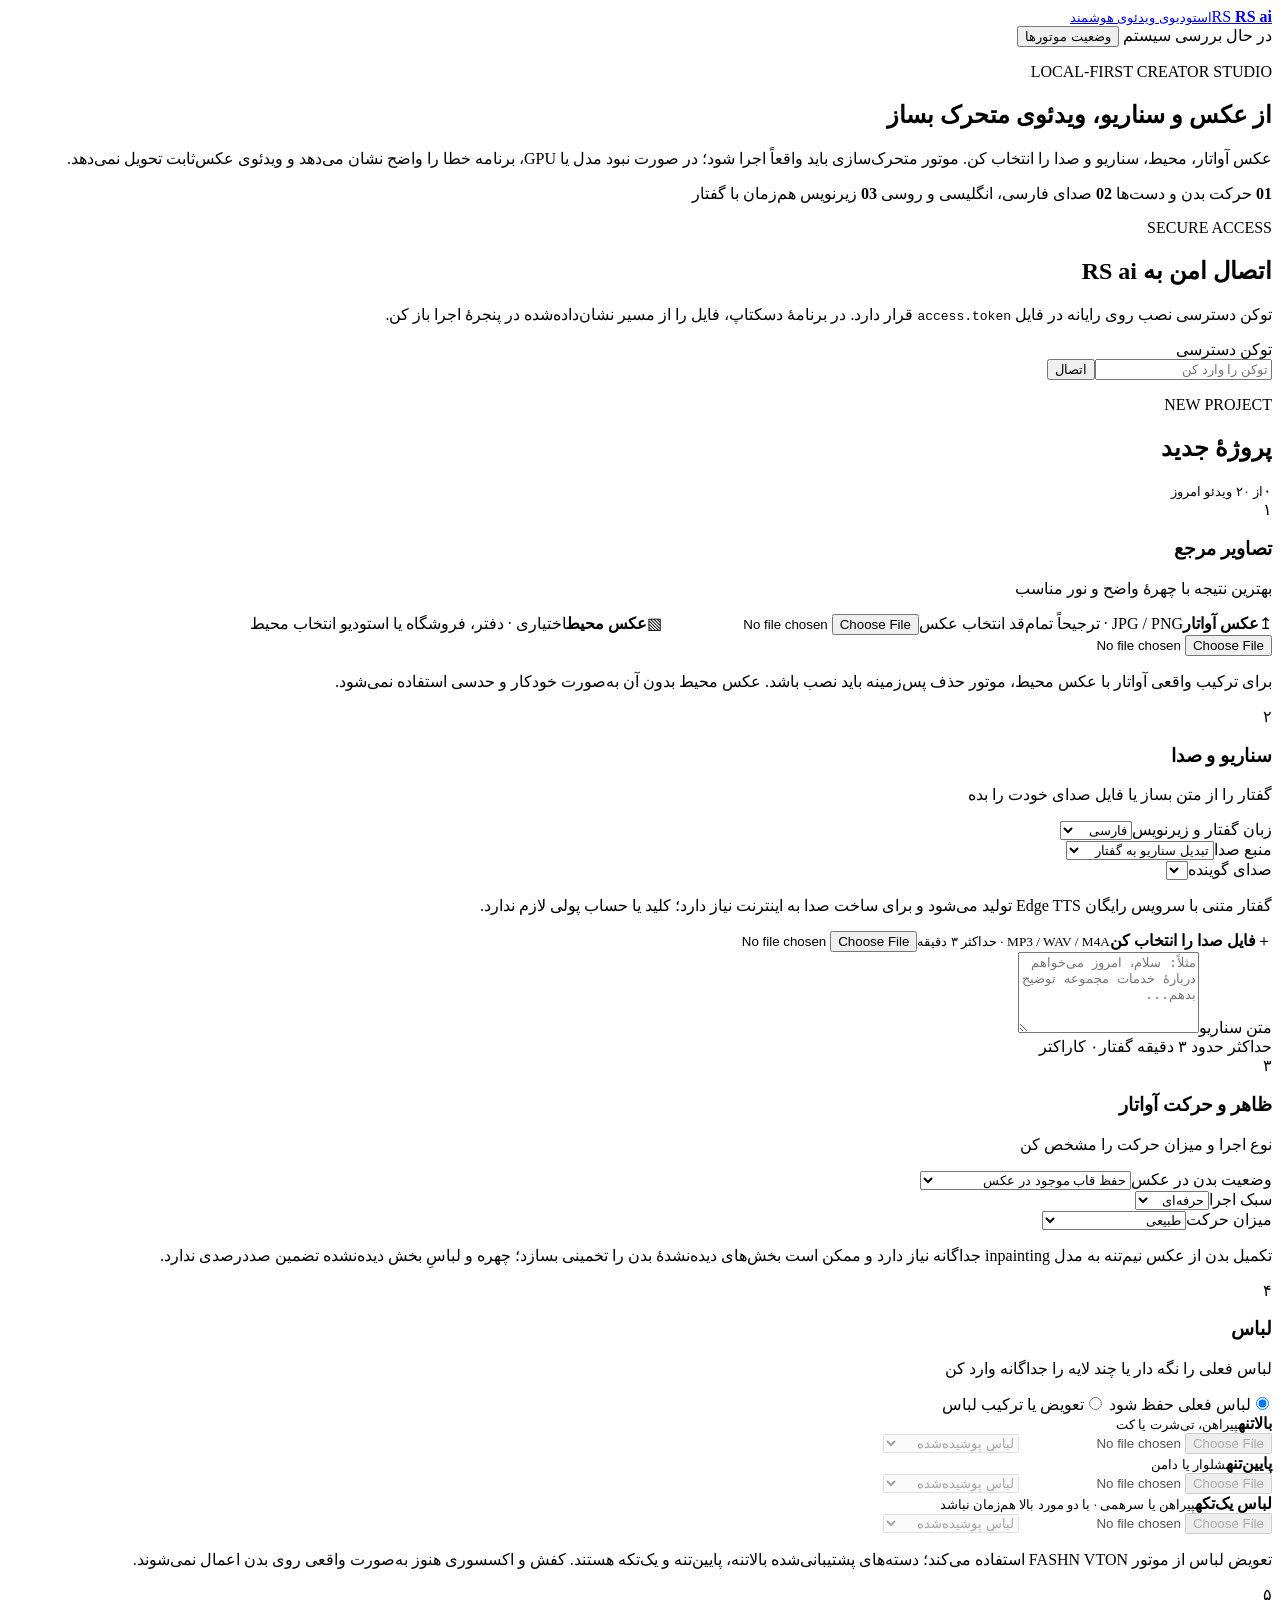
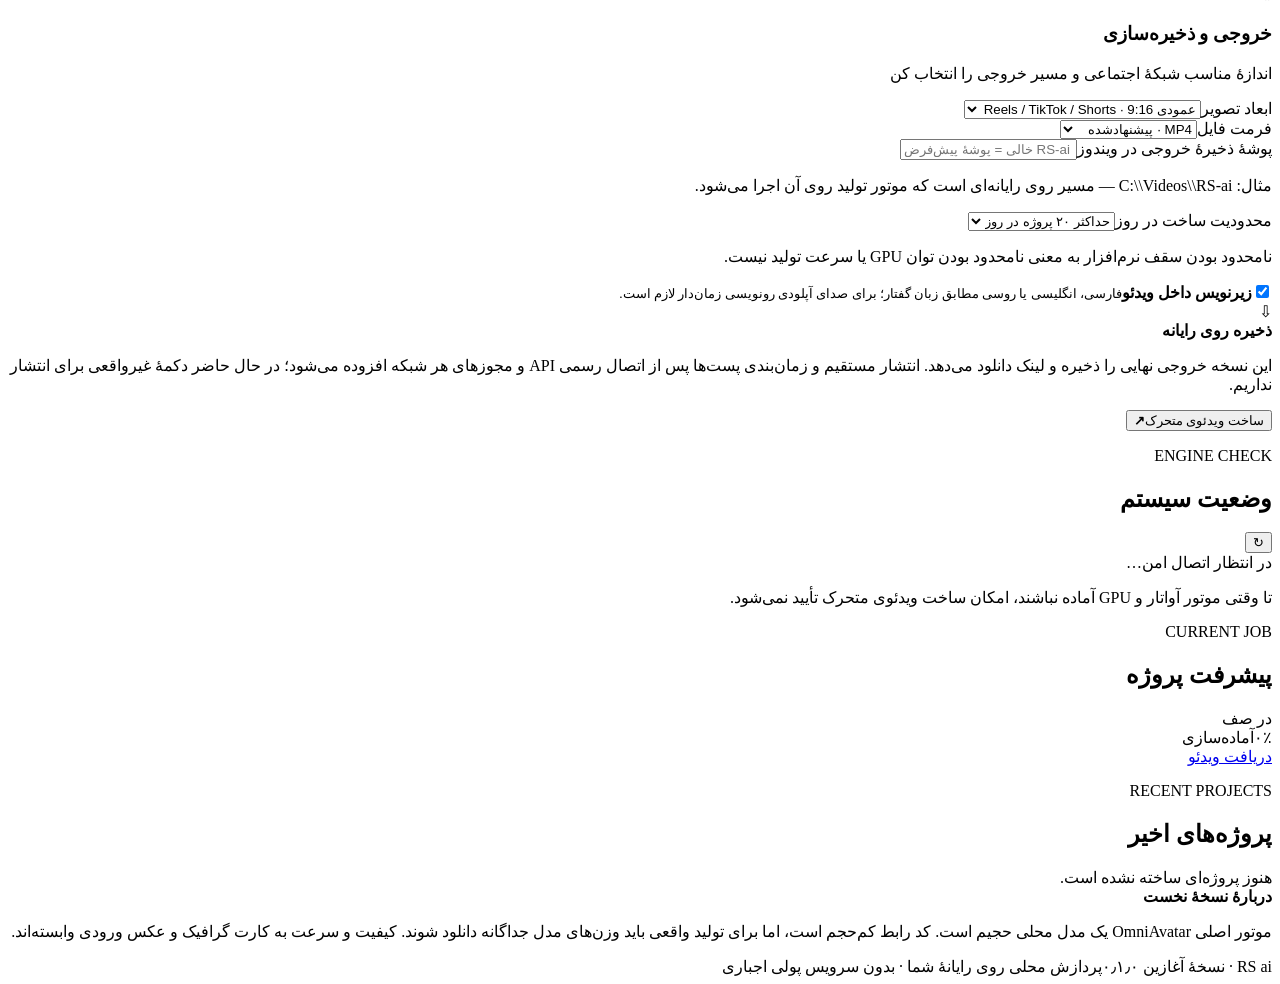
==== web/index.html @ 30ddd440 "Add RS ai application source, Android client, tests and build scripts" ====
<!doctype html>
<html lang="fa" dir="rtl">
<head>
  <meta charset="utf-8">
  <meta name="viewport" content="width=device-width, initial-scale=1, viewport-fit=cover">
  <meta name="theme-color" content="#101a2b">
  <title>RS ai | استودیوی ساخت ویدئو</title>
  <link rel="stylesheet" href="/static/styles.css">
</head>
<body>
  <div class="shell">
    <header class="topbar">
      <a class="brand" href="/" aria-label="RS ai">
        <span class="brand-mark">RS</span>
        <span><strong>RS ai</strong><small>استودیوی ویدئوی هوشمند</small></span>
      </a>
      <div class="top-actions">
        <span id="serverBadge" class="status-badge unknown"><i></i>در حال بررسی سیستم</span>
        <button id="openSettings" class="button ghost small" type="button">وضعیت موتور‌ها</button>
      </div>
    </header>

    <main class="main-grid">
      <section class="intro">
        <p class="eyebrow">LOCAL-FIRST CREATOR STUDIO</p>
        <h1>از عکس و سناریو، <span>ویدئوی متحرک بساز</span></h1>
        <p class="intro-copy">عکس آواتار، محیط، سناریو و صدا را انتخاب کن. موتور متحرک‌سازی باید واقعاً اجرا شود؛ در صورت نبود مدل یا GPU، برنامه خطا را واضح نشان می‌دهد و ویدئوی عکس‌ثابت تحویل نمی‌دهد.</p>
        <div class="intro-points">
          <span><b>01</b> حرکت بدن و دست‌ها</span>
          <span><b>02</b> صدای فارسی، انگلیسی و روسی</span>
          <span><b>03</b> زیرنویس هم‌زمان با گفتار</span>
        </div>
      </section>

      <section id="tokenPanel" class="panel token-panel hidden" aria-labelledby="tokenTitle">
        <div class="panel-heading"><div><p class="eyebrow">SECURE ACCESS</p><h2 id="tokenTitle">اتصال امن به RS ai</h2></div></div>
        <p class="muted">توکن دسترسی نصب روی رایانه در فایل <code>access.token</code> قرار دارد. در برنامهٔ دسکتاپ، فایل را از مسیر نشان‌داده‌شده در پنجرهٔ اجرا باز کن.</p>
        <label for="tokenInput">توکن دسترسی</label>
        <div class="inline-field"><input id="tokenInput" type="password" autocomplete="off" placeholder="توکن را وارد کن"><button id="saveToken" class="button primary" type="button">اتصال</button></div>
        <p id="tokenMessage" class="field-note"></p>
      </section>

      <section class="panel creation-panel" aria-labelledby="creationTitle">
        <div class="panel-heading">
          <div><p class="eyebrow">NEW PROJECT</p><h2 id="creationTitle">پروژهٔ جدید</h2></div>
          <div class="counter"><span id="todayCount">۰</span><small>از ۲۰ ویدئو امروز</small></div>
        </div>

        <form id="projectForm" enctype="multipart/form-data">
          <div class="section-title"><span class="number">۱</span><div><h3>تصاویر مرجع</h3><p>بهترین نتیجه با چهرهٔ واضح و نور مناسب</p></div></div>
          <div class="upload-grid">
            <label class="upload-card required-upload" for="avatarFile">
              <span class="upload-icon">↥</span><strong>عکس آواتار</strong><span class="upload-description">JPG / PNG · ترجیحاً تمام‌قد</span>
              <span id="avatarName" class="file-name">انتخاب عکس</span><input id="avatarFile" name="avatar" type="file" accept="image/jpeg,image/png,image/webp" required>
            </label>
            <label class="upload-card" for="environmentFile">
              <span class="upload-icon environment-icon">▧</span><strong>عکس محیط</strong><span class="upload-description">اختیاری · دفتر، فروشگاه یا استودیو</span>
              <span id="environmentName" class="file-name">انتخاب محیط</span><input id="environmentFile" name="environment" type="file" accept="image/jpeg,image/png,image/webp">
            </label>
          </div>
          <p class="hint">برای ترکیب واقعی آواتار با عکس محیط، موتور حذف پس‌زمینه باید نصب باشد. عکس محیط بدون آن به‌صورت خودکار و حدسی استفاده نمی‌شود.</p>

          <div class="separator"></div>
          <div class="section-title"><span class="number">۲</span><div><h3>سناریو و صدا</h3><p>گفتار را از متن بساز یا فایل صدای خودت را بده</p></div></div>
          <div class="field-grid two-col">
            <div class="field"><label for="language">زبان گفتار و زیرنویس</label><select id="language" name="language"><option value="fa">فارسی</option><option value="en">English</option><option value="ru">Русский</option></select></div>
            <div class="field"><label for="audioSource">منبع صدا</label><select id="audioSource" name="audio_source"><option value="tts">تبدیل سناریو به گفتار</option><option value="upload">آپلود صدای آمادهٔ خودم</option></select></div>
          </div>
          <div id="voiceField" class="field">
            <label for="voice">صدای گوینده</label><select id="voice" name="voice"></select>
            <p class="field-note">گفتار متنی با سرویس رایگان Edge TTS تولید می‌شود و برای ساخت صدا به اینترنت نیاز دارد؛ کلید یا حساب پولی لازم ندارد.</p>
          </div>
          <div id="audioUploadField" class="field hidden">
            <label class="file-picker" for="audioFile"><span>＋</span><span><b>فایل صدا را انتخاب کن</b><small id="audioName">MP3 / WAV / M4A · حداکثر ۳ دقیقه</small></span><input id="audioFile" name="audio" type="file" accept="audio/*"></label>
          </div>
          <div class="field"><label for="scenario">متن سناریو</label><textarea id="scenario" name="scenario" rows="5" placeholder="مثلاً: سلام، امروز می‌خواهم دربارهٔ خدمات مجموعه توضیح بدهم..." maxlength="9000"></textarea><div class="textarea-footer"><span>حداکثر حدود ۳ دقیقه گفتار</span><span id="scenarioCount">۰ کاراکتر</span></div></div>

          <div class="separator"></div>
          <div class="section-title"><span class="number">۳</span><div><h3>ظاهر و حرکت آواتار</h3><p>نوع اجرا و میزان حرکت را مشخص کن</p></div></div>
          <div class="field-grid two-col">
            <div class="field"><label for="bodyMode">وضعیت بدن در عکس</label><select id="bodyMode" name="body_mode"><option value="keep">حفظ قاب موجود در عکس</option><option value="complete">تکمیل بدن ناقص با هوش مصنوعی</option></select></div>
            <div class="field"><label for="style">سبک اجرا</label><select id="style" name="style"><option value="professional">حرفه‌ای</option><option value="advertising">تبلیغاتی</option><option value="educational">آموزشی</option><option value="motivational">انگیزشی</option><option value="news">خبری</option><option value="story">داستان‌گو</option></select></div>
            <div class="field"><label for="movement">میزان حرکت</label><select id="movement" name="movement"><option value="natural">طبیعی</option><option value="expressive">دست و بدن پُر‌تحرک‌تر</option><option value="subtle">ملایم</option></select></div>
          </div>
          <p class="hint">تکمیل بدن از عکس نیم‌تنه به مدل inpainting جداگانه نیاز دارد و ممکن است بخش‌های دیده‌نشدهٔ بدن را تخمینی بسازد؛ چهره و لباسِ بخش دیده‌نشده تضمین صددرصدی ندارد.</p>

          <div class="separator"></div>
          <div class="section-title"><span class="number">۴</span><div><h3>لباس</h3><p>لباس فعلی را نگه دار یا چند لایه را جداگانه وارد کن</p></div></div>
          <div class="segmented" role="radiogroup" aria-label="حالت لباس">
            <label><input type="radio" name="clothing_mode" value="current" checked><span>لباس فعلی حفظ شود</span></label>
            <label><input type="radio" name="clothing_mode" value="custom"><span>تعویض یا ترکیب لباس</span></label>
          </div>
          <div id="garmentArea" class="garment-area disabled-area" aria-disabled="true">
            <div class="garment-row">
              <div><strong>بالاتنه</strong><small>پیراهن، تی‌شرت یا کت</small></div><input id="garmentUpper" type="file" name="garment_upper" accept="image/*" disabled><select name="garment_upper_type" aria-label="نوع عکس بالاتنه" disabled><option value="model">لباس پوشیده‌شده</option><option value="flat-lay">عکس محصول / تخت</option></select>
            </div>
            <div class="garment-row">
              <div><strong>پایین‌تنه</strong><small>شلوار یا دامن</small></div><input id="garmentLower" type="file" name="garment_lower" accept="image/*" disabled><select name="garment_lower_type" aria-label="نوع عکس پایین‌تنه" disabled><option value="model">لباس پوشیده‌شده</option><option value="flat-lay">عکس محصول / تخت</option></select>
            </div>
            <div class="garment-row">
              <div><strong>لباس یک‌تکه</strong><small>پیراهن یا سرهمی · با دو مورد بالا هم‌زمان نباشد</small></div><input id="garmentOnepiece" type="file" name="garment_onepiece" accept="image/*" disabled><select name="garment_onepiece_type" aria-label="نوع عکس لباس یک‌تکه" disabled><option value="model">لباس پوشیده‌شده</option><option value="flat-lay">عکس محصول / تخت</option></select>
            </div>
            <p class="hint">تعویض لباس از موتور FASHN VTON استفاده می‌کند؛ دسته‌های پشتیبانی‌شده بالاتنه، پایین‌تنه و یک‌تکه هستند. کفش و اکسسوری هنوز به‌صورت واقعی روی بدن اعمال نمی‌شوند.</p>
          </div>

          <div class="separator"></div>
          <div class="section-title"><span class="number">۵</span><div><h3>خروجی و ذخیره‌سازی</h3><p>اندازهٔ مناسب شبکهٔ اجتماعی و مسیر خروجی را انتخاب کن</p></div></div>
          <div class="field-grid two-col">
            <div class="field"><label for="videoRatio">ابعاد تصویر</label><select id="videoRatio" name="video_ratio"><option value="9:16">عمودی 9:16 · Reels / TikTok / Shorts</option><option value="4:5">پرتره 4:5 · Instagram</option><option value="1:1">مربع 1:1</option><option value="16:9">افقی 16:9 · YouTube</option><option value="4:3">افقی 4:3</option><option value="3:4">عمودی 3:4</option></select></div>
            <div class="field"><label for="videoFormat">فرمت فایل</label><select id="videoFormat" name="video_format"><option value="mp4">MP4 · پیشنهادشده</option><option value="mov">MOV</option><option value="mkv">MKV</option><option value="webm">WebM</option><option value="avi">AVI</option></select></div>
            <div class="field"><label for="outputDirectory">پوشهٔ ذخیرهٔ خروجی در ویندوز</label><input id="outputDirectory" name="output_directory" type="text" placeholder="خالی = پوشهٔ پیش‌فرض RS-ai" dir="ltr"><p class="field-note">مثال: C:\\Videos\\RS-ai — مسیر روی رایانه‌ای است که موتور تولید روی آن اجرا می‌شود.</p></div>
            <div class="field"><label for="dailyLimit">محدودیت ساخت در روز</label><select id="dailyLimit" name="daily_limit"><option value="20">حداکثر ۲۰ پروژه در روز</option><option value="unlimited">بدون سقف برنامه‌ای</option></select><p class="field-note">نامحدود بودن سقف نرم‌افزار به معنی نامحدود بودن توان GPU یا سرعت تولید نیست.</p></div>
          </div>
          <label class="checkbox-line"><input type="checkbox" name="subtitles" id="subtitles" checked><span><b>زیرنویس داخل ویدئو</b><small>فارسی، انگلیسی یا روسی مطابق زبان گفتار؛ برای صدای آپلودی رونویسی زمان‌دار لازم است.</small></span></label>
          <div class="destination-note"><span class="destination-icon">⇩</span><div><strong>ذخیره روی رایانه</strong><p>این نسخه خروجی نهایی را ذخیره و لینک دانلود می‌دهد. انتشار مستقیم و زمان‌بندی پست‌ها پس از اتصال رسمی API و مجوزهای هر شبکه افزوده می‌شود؛ در حال حاضر دکمهٔ غیرواقعی برای انتشار نداریم.</p></div></div>
          <button id="createButton" class="button primary create-button" type="submit"><span>ساخت ویدئوی متحرک</span><b>↗</b></button>
          <p id="formMessage" class="form-message" role="status"></p>
        </form>
      </section>

      <aside class="side-column">
        <section class="panel status-panel">
          <div class="panel-heading"><div><p class="eyebrow">ENGINE CHECK</p><h2>وضعیت سیستم</h2></div><button id="refreshStatus" class="icon-button" title="به‌روزرسانی">↻</button></div>
          <div id="capabilityList" class="capability-list"><div class="empty-state">در انتظار اتصال امن…</div></div>
          <p class="panel-footnote">تا وقتی موتور آواتار و GPU آماده نباشند، امکان ساخت ویدئوی متحرک تأیید نمی‌شود.</p>
        </section>
        <section id="activeJobPanel" class="panel job-panel hidden">
          <div class="panel-heading"><div><p class="eyebrow">CURRENT JOB</p><h2>پیشرفت پروژه</h2></div><span id="jobStatus" class="job-status">در صف</span></div>
          <div class="progress-track"><span id="progressBar" style="width:0%"></span></div>
          <div class="progress-meta"><span id="progressText">۰٪</span><span id="progressMessage">آماده‌سازی</span></div>
          <div id="jobError" class="error-box hidden"></div>
          <div id="jobResult" class="job-result hidden"></div>
          <a id="downloadLink" class="button primary download-button hidden" href="#">دریافت ویدئو</a>
        </section>
        <section class="panel queue-panel">
          <div class="panel-heading"><div><p class="eyebrow">RECENT PROJECTS</p><h2>پروژه‌های اخیر</h2></div></div>
          <div id="jobHistory" class="job-history"><div class="empty-state">هنوز پروژه‌ای ساخته نشده است.</div></div>
        </section>
        <section class="small-print"><strong>دربارهٔ نسخهٔ نخست</strong><p>موتور اصلی OmniAvatar یک مدل محلی حجیم است. کد رابط کم‌حجم است، اما برای تولید واقعی باید وزن‌های مدل جداگانه دانلود شوند. کیفیت و سرعت به کارت گرافیک و عکس ورودی وابسته‌اند.</p></section>
      </aside>
    </main>
    <footer><span>RS ai · نسخهٔ آغازین ۰٫۱٫۰</span><span>پردازش محلی روی رایانهٔ شما · بدون سرویس پولی اجباری</span></footer>
  </div>
  <script src="/static/app.js" defer></script>
</body>
</html>
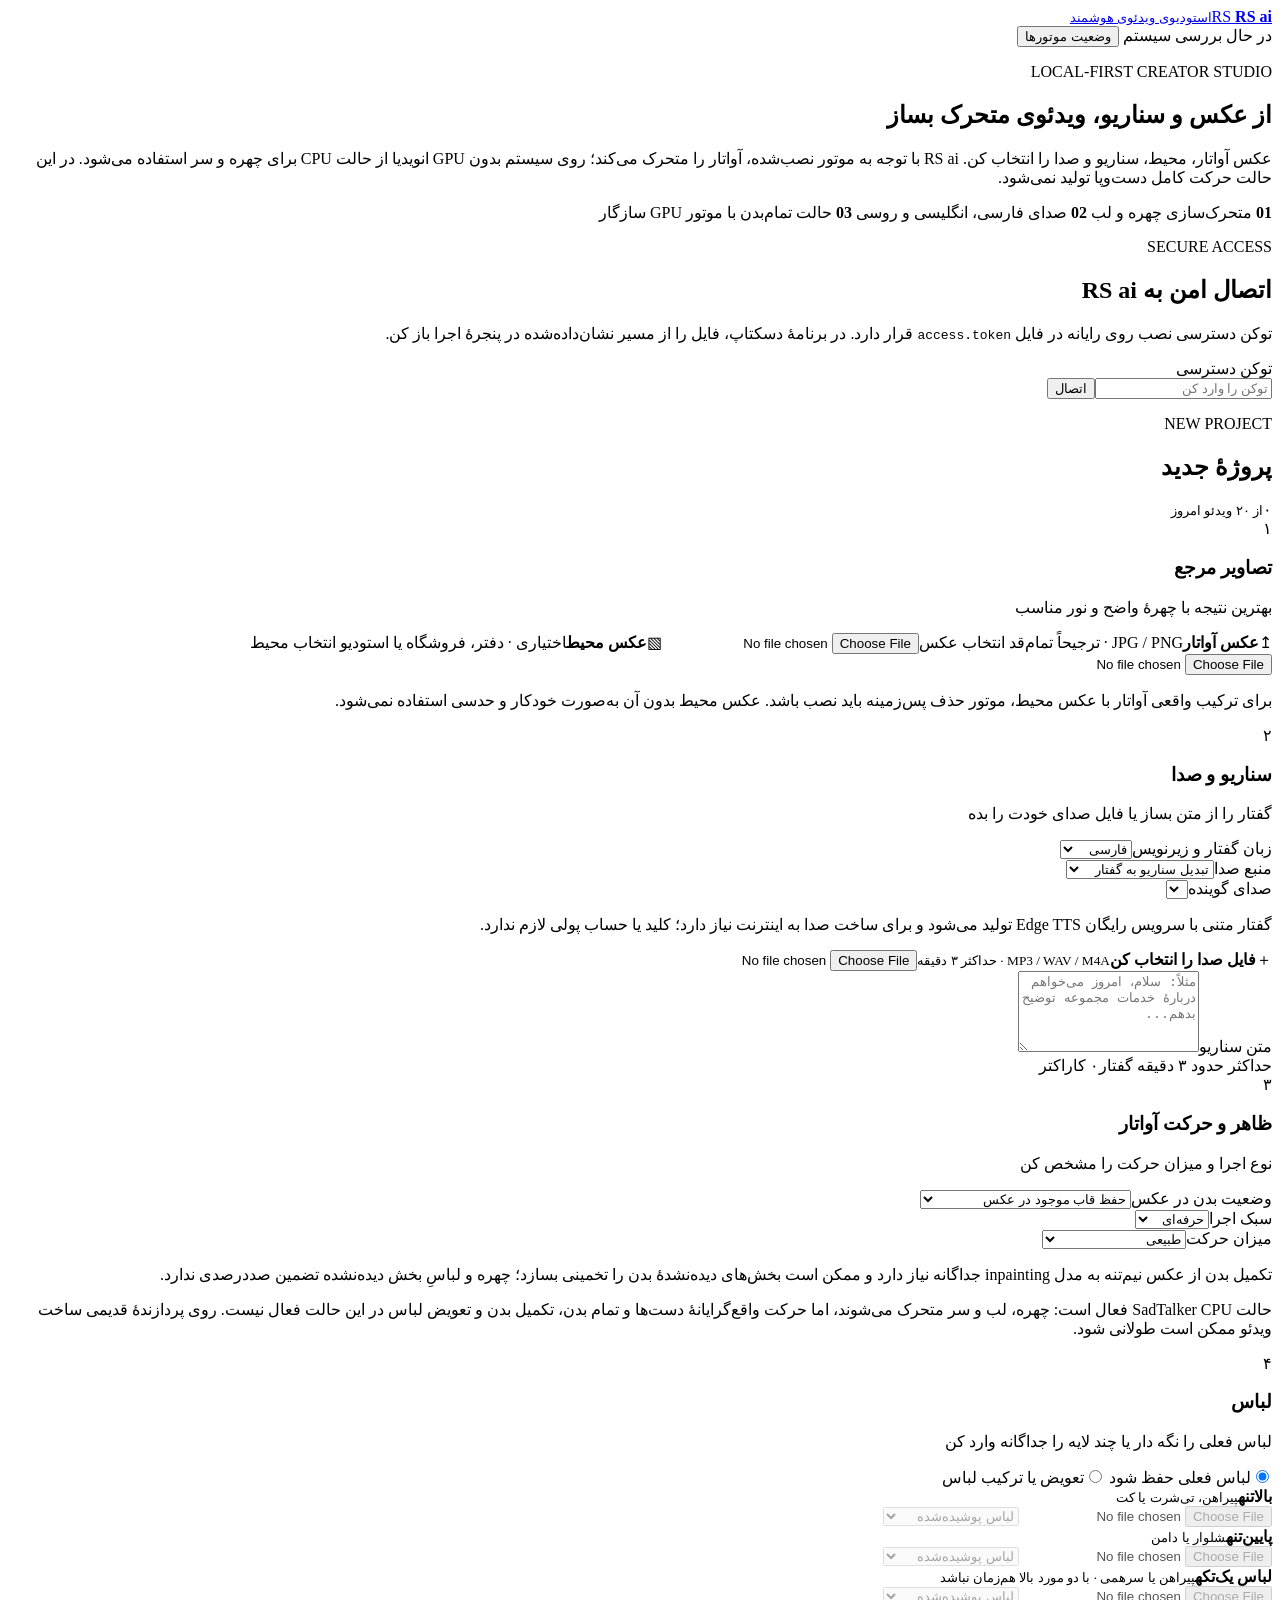
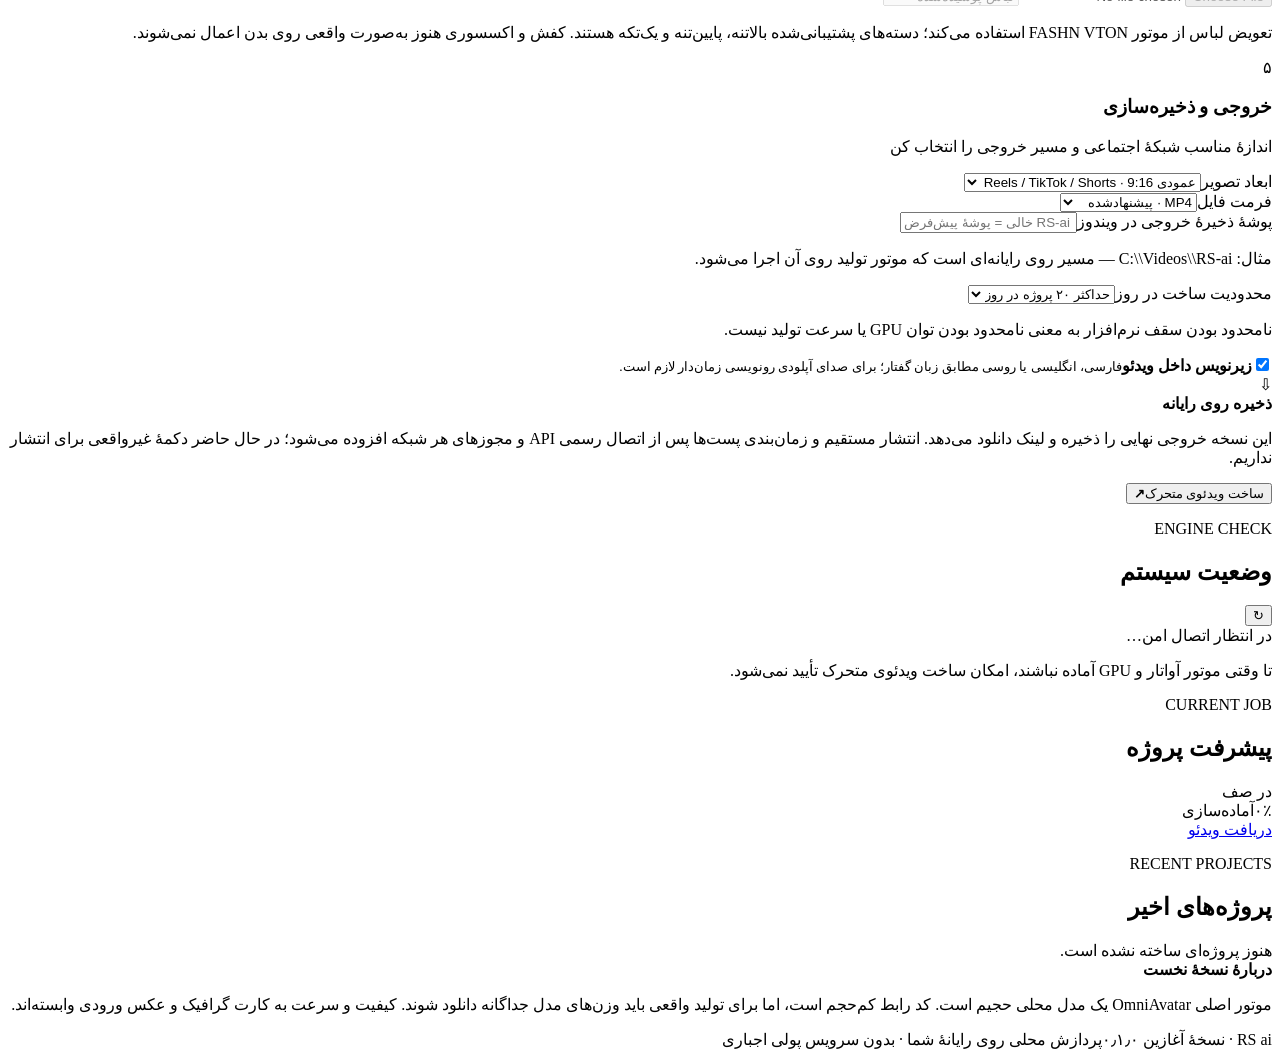
==== commit 737be544: "Add SadTalker CPU fallback for Intel-only systems" ====
--- a/web/index.html
+++ b/web/index.html
@@ -24,11 +24,11 @@
       <section class="intro">
         <p class="eyebrow">LOCAL-FIRST CREATOR STUDIO</p>
         <h1>از عکس و سناریو، <span>ویدئوی متحرک بساز</span></h1>
-        <p class="intro-copy">عکس آواتار، محیط، سناریو و صدا را انتخاب کن. موتور متحرک‌سازی باید واقعاً اجرا شود؛ در صورت نبود مدل یا GPU، برنامه خطا را واضح نشان می‌دهد و ویدئوی عکس‌ثابت تحویل نمی‌دهد.</p>
+        <p class="intro-copy">عکس آواتار، محیط، سناریو و صدا را انتخاب کن. RS ai با توجه به موتور نصب‌شده، آواتار را متحرک می‌کند؛ روی سیستم بدون GPU انویدیا از حالت CPU برای چهره و سر استفاده می‌شود. در این حالت حرکت کامل دست‌وپا تولید نمی‌شود.</p>
         <div class="intro-points">
-          <span><b>01</b> حرکت بدن و دست‌ها</span>
+          <span><b>01</b> متحرک‌سازی چهره و لب</span>
           <span><b>02</b> صدای فارسی، انگلیسی و روسی</span>
-          <span><b>03</b> زیرنویس هم‌زمان با گفتار</span>
+          <span><b>03</b> حالت تمام‌بدن با موتور GPU سازگار</span>
         </div>
       </section>
 
@@ -83,6 +83,7 @@
             <div class="field"><label for="movement">میزان حرکت</label><select id="movement" name="movement"><option value="natural">طبیعی</option><option value="expressive">دست و بدن پُر‌تحرک‌تر</option><option value="subtle">ملایم</option></select></div>
           </div>
           <p class="hint">تکمیل بدن از عکس نیم‌تنه به مدل inpainting جداگانه نیاز دارد و ممکن است بخش‌های دیده‌نشدهٔ بدن را تخمینی بسازد؛ چهره و لباسِ بخش دیده‌نشده تضمین صددرصدی ندارد.</p>
+          <p id="engineModeNotice" class="hint hidden">حالت SadTalker CPU فعال است: چهره، لب و سر متحرک می‌شوند، اما حرکت واقع‌گرایانهٔ دست‌ها و تمام بدن، تکمیل بدن و تعویض لباس در این حالت فعال نیست. روی پردازندهٔ قدیمی ساخت ویدئو ممکن است طولانی شود.</p>
 
           <div class="separator"></div>
           <div class="section-title"><span class="number">۴</span><div><h3>لباس</h3><p>لباس فعلی را نگه دار یا چند لایه را جداگانه وارد کن</p></div></div>
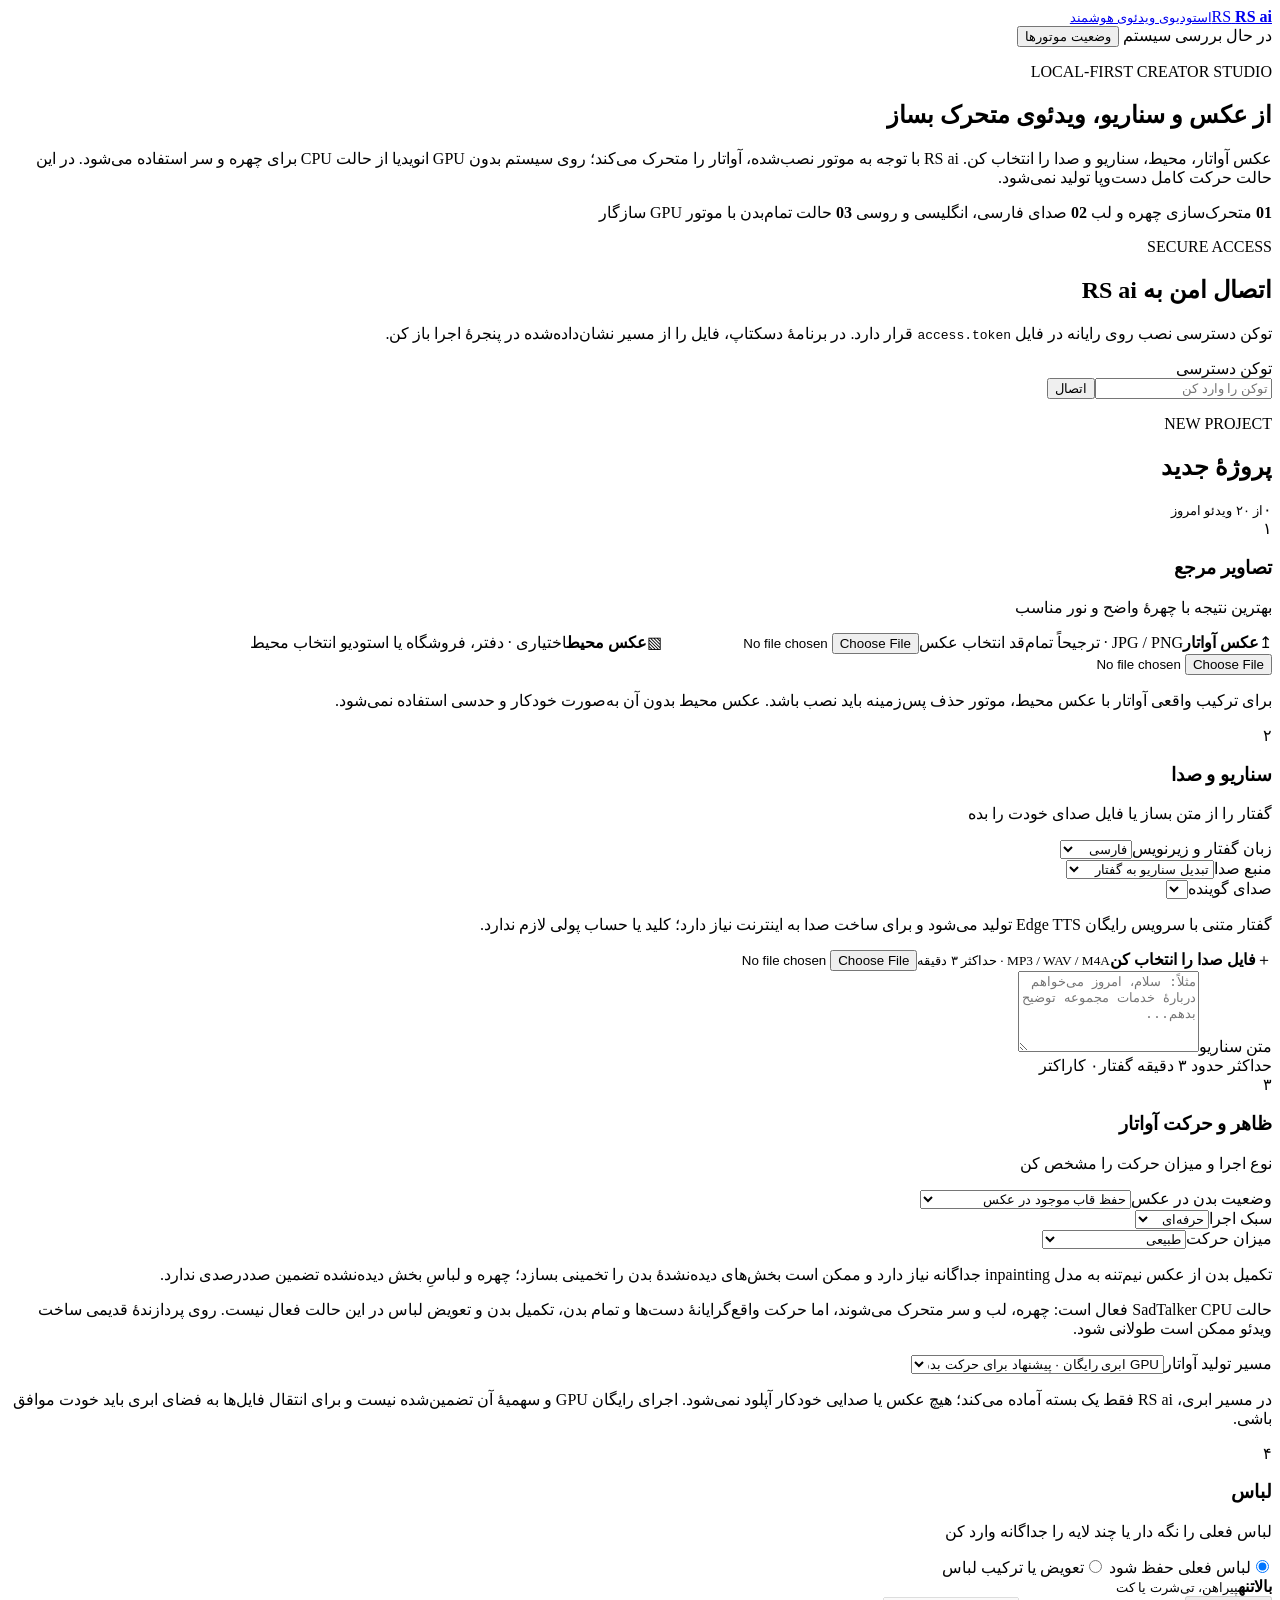
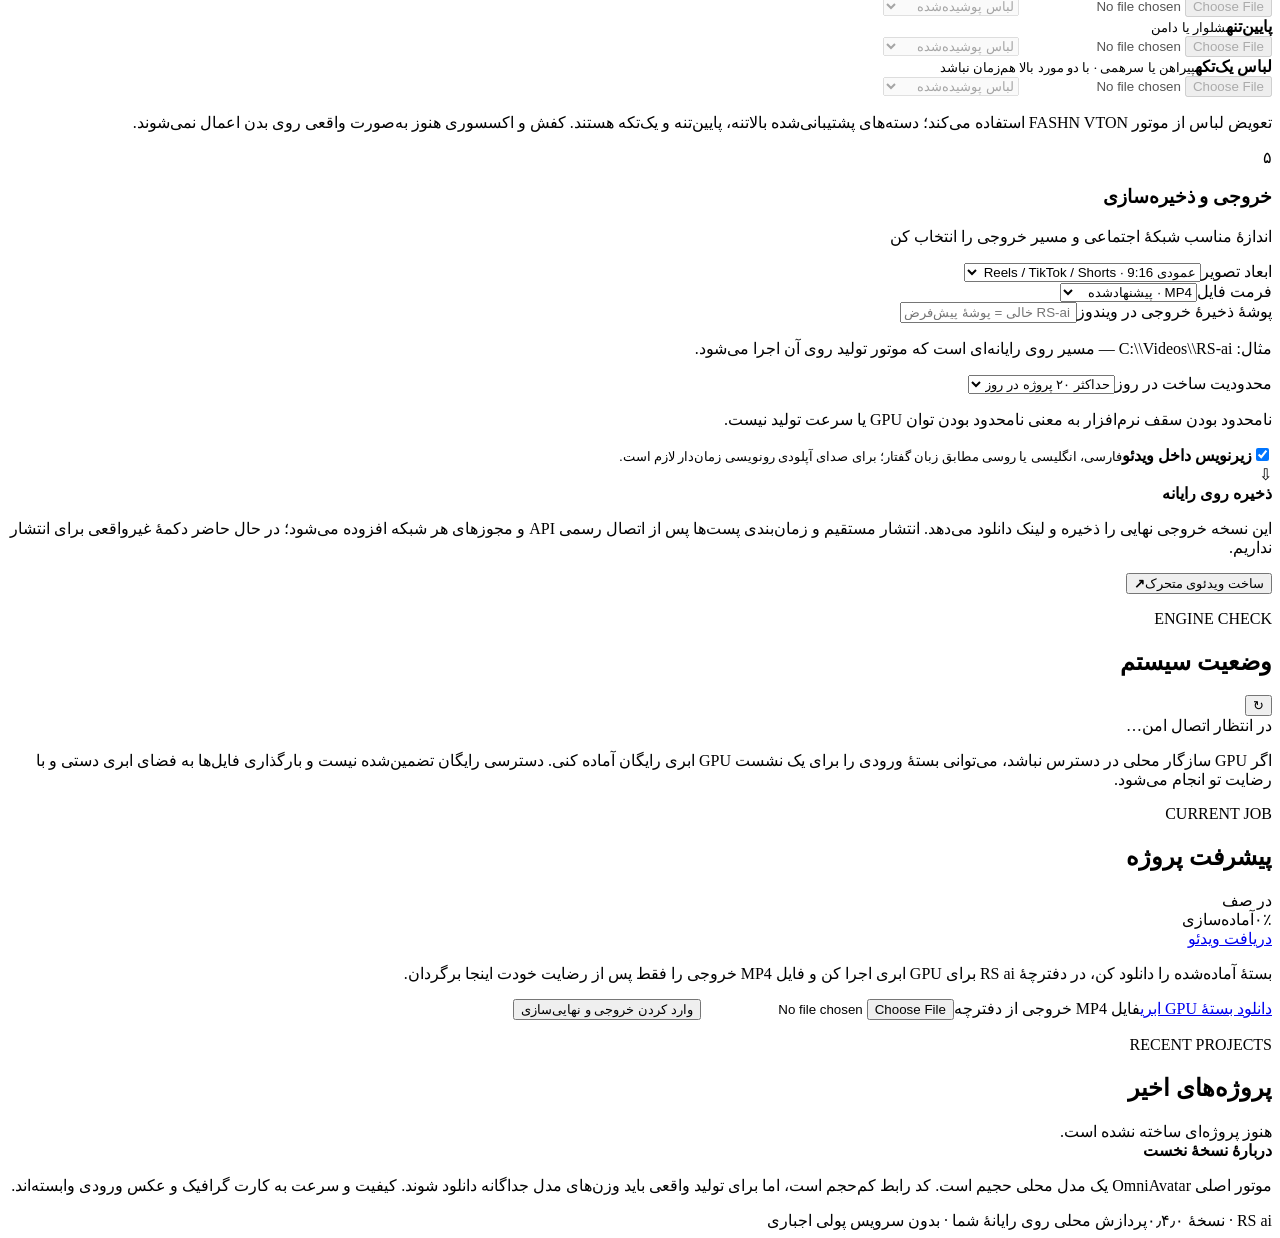
==== commit 4e8aa741: "Add free cloud GPU handoff workflow for RS ai 0.4.0" ====
--- a/web/index.html
+++ b/web/index.html
@@ -84,6 +84,7 @@
           </div>
           <p class="hint">تکمیل بدن از عکس نیم‌تنه به مدل inpainting جداگانه نیاز دارد و ممکن است بخش‌های دیده‌نشدهٔ بدن را تخمینی بسازد؛ چهره و لباسِ بخش دیده‌نشده تضمین صددرصدی ندارد.</p>
           <p id="engineModeNotice" class="hint hidden">حالت SadTalker CPU فعال است: چهره، لب و سر متحرک می‌شوند، اما حرکت واقع‌گرایانهٔ دست‌ها و تمام بدن، تکمیل بدن و تعویض لباس در این حالت فعال نیست. روی پردازندهٔ قدیمی ساخت ویدئو ممکن است طولانی شود.</p>
+          <div class="field engine-mode-field"><label for="engineMode">مسیر تولید آواتار</label><select id="engineMode" name="engine_mode"><option value="cloud" selected>GPU ابری رایگان · پیشنهاد برای حرکت بدن</option><option value="auto">انتخاب خودکار موتور محلی</option><option value="cpu">پیش‌نویس CPU · فقط چهره و سر</option></select><p class="hint">در مسیر ابری، RS ai فقط یک بسته آماده می‌کند؛ هیچ عکس یا صدایی خودکار آپلود نمی‌شود. اجرای رایگان GPU و سهمیهٔ آن تضمین‌شده نیست و برای انتقال فایل‌ها به فضای ابری باید خودت موافق باشی.</p></div>
 
           <div class="separator"></div>
           <div class="section-title"><span class="number">۴</span><div><h3>لباس</h3><p>لباس فعلی را نگه دار یا چند لایه را جداگانه وارد کن</p></div></div>
@@ -123,7 +124,7 @@
         <section class="panel status-panel">
           <div class="panel-heading"><div><p class="eyebrow">ENGINE CHECK</p><h2>وضعیت سیستم</h2></div><button id="refreshStatus" class="icon-button" title="به‌روزرسانی">↻</button></div>
           <div id="capabilityList" class="capability-list"><div class="empty-state">در انتظار اتصال امن…</div></div>
-          <p class="panel-footnote">تا وقتی موتور آواتار و GPU آماده نباشند، امکان ساخت ویدئوی متحرک تأیید نمی‌شود.</p>
+          <p class="panel-footnote">اگر GPU سازگار محلی در دسترس نباشد، می‌توانی بستهٔ ورودی را برای یک نشست GPU ابری رایگان آماده کنی. دسترسی رایگان تضمین‌شده نیست و بارگذاری فایل‌ها به فضای ابری دستی و با رضایت تو انجام می‌شود.</p>
         </section>
         <section id="activeJobPanel" class="panel job-panel hidden">
           <div class="panel-heading"><div><p class="eyebrow">CURRENT JOB</p><h2>پیشرفت پروژه</h2></div><span id="jobStatus" class="job-status">در صف</span></div>
@@ -132,6 +133,7 @@
           <div id="jobError" class="error-box hidden"></div>
           <div id="jobResult" class="job-result hidden"></div>
           <a id="downloadLink" class="button primary download-button hidden" href="#">دریافت ویدئو</a>
+          <div id="cloudActionPanel" class="cloud-action-panel hidden"><p class="hint">بستهٔ آماده‌شده را دانلود کن، در دفترچهٔ RS ai برای GPU ابری اجرا کن و فایل MP4 خروجی را فقط پس از رضایت خودت اینجا برگردان.</p><a id="cloudPackageLink" class="button secondary" href="#">دانلود بستهٔ GPU ابری</a><label for="cloudResultFile">فایل MP4 خروجی از دفترچه</label><input id="cloudResultFile" type="file" accept="video/mp4,.mp4"><button id="cloudImportButton" class="button primary" type="button">وارد کردن خروجی و نهایی‌سازی</button><p id="cloudImportMessage" class="field-note" role="status"></p></div>
         </section>
         <section class="panel queue-panel">
           <div class="panel-heading"><div><p class="eyebrow">RECENT PROJECTS</p><h2>پروژه‌های اخیر</h2></div></div>
@@ -140,7 +142,7 @@
         <section class="small-print"><strong>دربارهٔ نسخهٔ نخست</strong><p>موتور اصلی OmniAvatar یک مدل محلی حجیم است. کد رابط کم‌حجم است، اما برای تولید واقعی باید وزن‌های مدل جداگانه دانلود شوند. کیفیت و سرعت به کارت گرافیک و عکس ورودی وابسته‌اند.</p></section>
       </aside>
     </main>
-    <footer><span>RS ai · نسخهٔ آغازین ۰٫۱٫۰</span><span>پردازش محلی روی رایانهٔ شما · بدون سرویس پولی اجباری</span></footer>
+    <footer><span>RS ai · نسخهٔ ۰٫۴٫۰</span><span>پردازش محلی روی رایانهٔ شما · بدون سرویس پولی اجباری</span></footer>
   </div>
   <script src="/static/app.js" defer></script>
 </body>
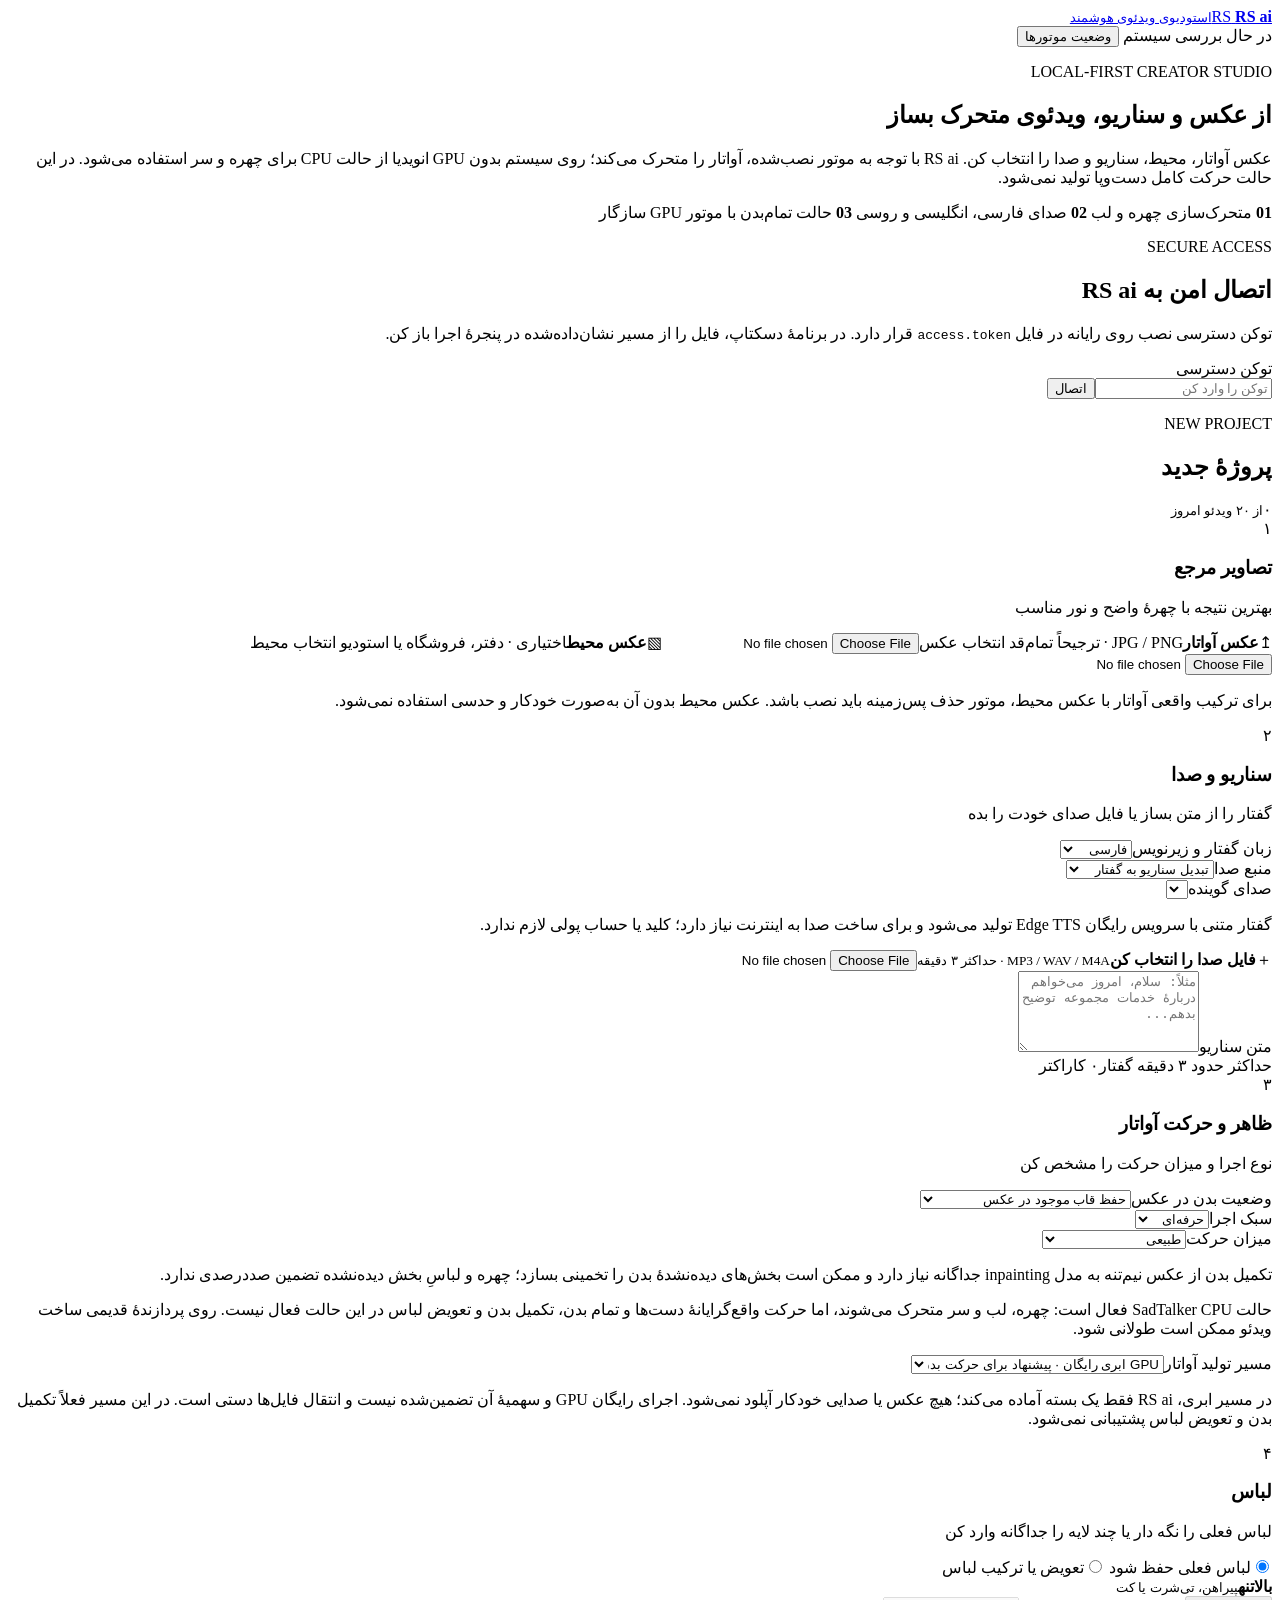
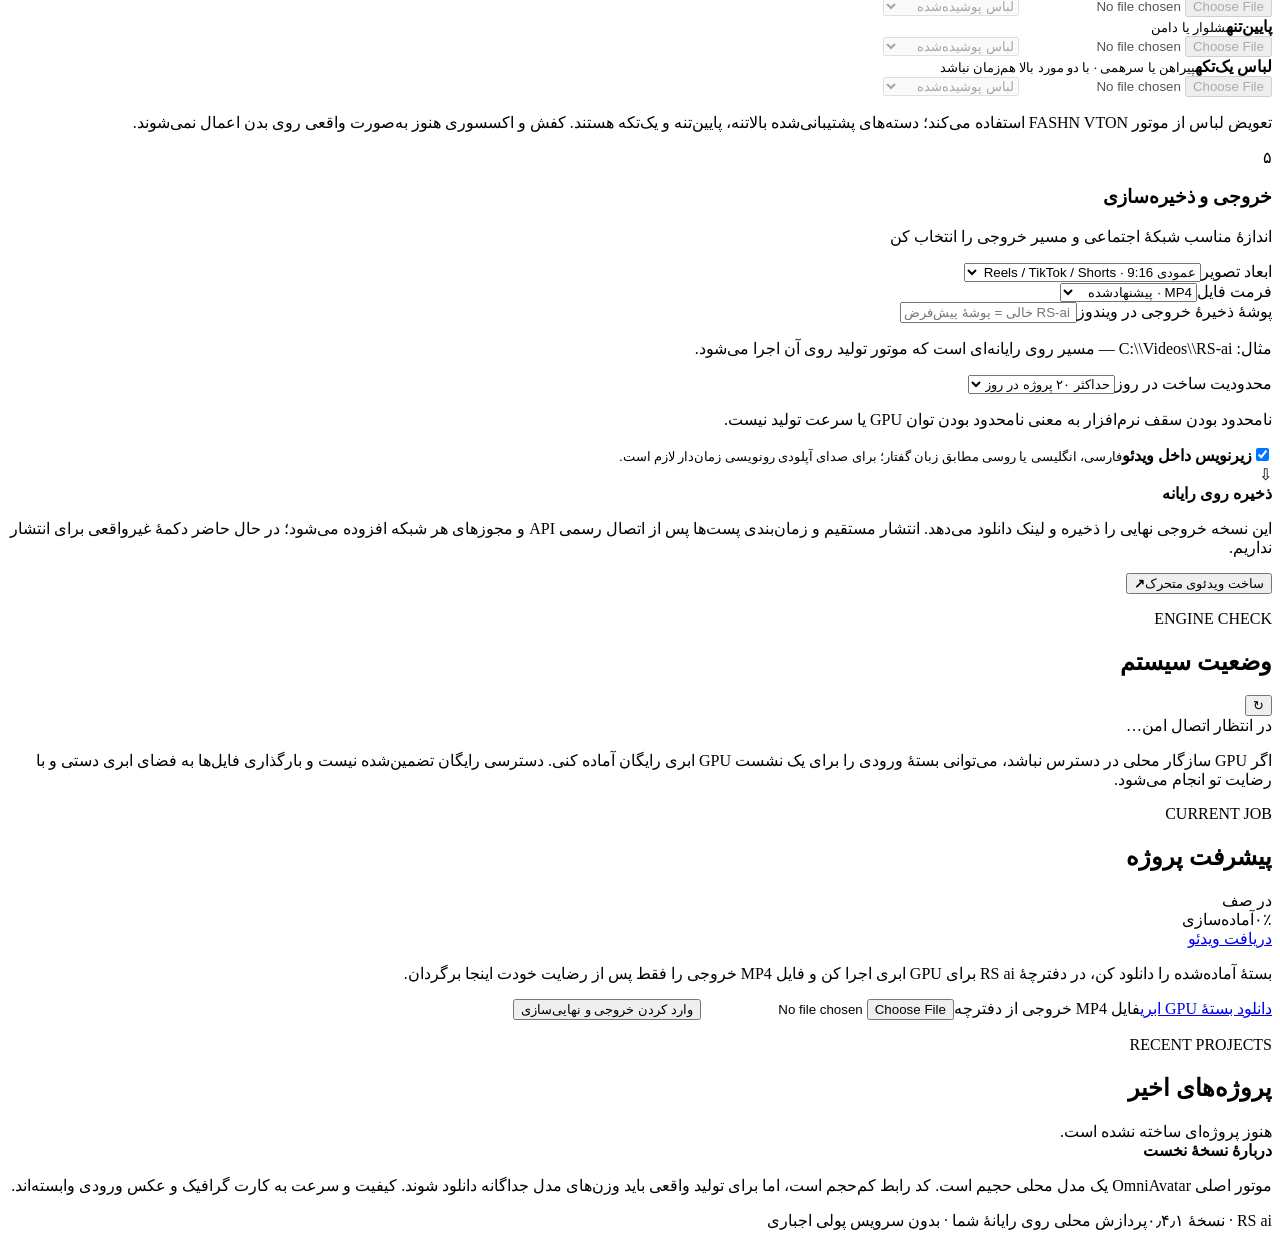
==== commit 6afd57ee: "Improve mobile scrolling and align cloud mode controls in RS ai 0.4.1" ====
--- a/web/index.html
+++ b/web/index.html
@@ -84,7 +84,7 @@
           </div>
           <p class="hint">تکمیل بدن از عکس نیم‌تنه به مدل inpainting جداگانه نیاز دارد و ممکن است بخش‌های دیده‌نشدهٔ بدن را تخمینی بسازد؛ چهره و لباسِ بخش دیده‌نشده تضمین صددرصدی ندارد.</p>
           <p id="engineModeNotice" class="hint hidden">حالت SadTalker CPU فعال است: چهره، لب و سر متحرک می‌شوند، اما حرکت واقع‌گرایانهٔ دست‌ها و تمام بدن، تکمیل بدن و تعویض لباس در این حالت فعال نیست. روی پردازندهٔ قدیمی ساخت ویدئو ممکن است طولانی شود.</p>
-          <div class="field engine-mode-field"><label for="engineMode">مسیر تولید آواتار</label><select id="engineMode" name="engine_mode"><option value="cloud" selected>GPU ابری رایگان · پیشنهاد برای حرکت بدن</option><option value="auto">انتخاب خودکار موتور محلی</option><option value="cpu">پیش‌نویس CPU · فقط چهره و سر</option></select><p class="hint">در مسیر ابری، RS ai فقط یک بسته آماده می‌کند؛ هیچ عکس یا صدایی خودکار آپلود نمی‌شود. اجرای رایگان GPU و سهمیهٔ آن تضمین‌شده نیست و برای انتقال فایل‌ها به فضای ابری باید خودت موافق باشی.</p></div>
+          <div class="field engine-mode-field"><label for="engineMode">مسیر تولید آواتار</label><select id="engineMode" name="engine_mode"><option value="cloud" selected>GPU ابری رایگان · پیشنهاد برای حرکت بدن</option><option value="auto">انتخاب خودکار موتور محلی</option><option value="cpu">پیش‌نویس CPU · فقط چهره و سر</option></select><p class="hint">در مسیر ابری، RS ai فقط یک بسته آماده می‌کند؛ هیچ عکس یا صدایی خودکار آپلود نمی‌شود. اجرای رایگان GPU و سهمیهٔ آن تضمین‌شده نیست و انتقال فایل‌ها دستی است. در این مسیر فعلاً تکمیل بدن و تعویض لباس پشتیبانی نمی‌شود.</p></div>
 
           <div class="separator"></div>
           <div class="section-title"><span class="number">۴</span><div><h3>لباس</h3><p>لباس فعلی را نگه دار یا چند لایه را جداگانه وارد کن</p></div></div>
@@ -142,7 +142,7 @@
         <section class="small-print"><strong>دربارهٔ نسخهٔ نخست</strong><p>موتور اصلی OmniAvatar یک مدل محلی حجیم است. کد رابط کم‌حجم است، اما برای تولید واقعی باید وزن‌های مدل جداگانه دانلود شوند. کیفیت و سرعت به کارت گرافیک و عکس ورودی وابسته‌اند.</p></section>
       </aside>
     </main>
-    <footer><span>RS ai · نسخهٔ ۰٫۴٫۰</span><span>پردازش محلی روی رایانهٔ شما · بدون سرویس پولی اجباری</span></footer>
+    <footer><span>RS ai · نسخهٔ ۰٫۴٫۱</span><span>پردازش محلی روی رایانهٔ شما · بدون سرویس پولی اجباری</span></footer>
   </div>
   <script src="/static/app.js" defer></script>
 </body>
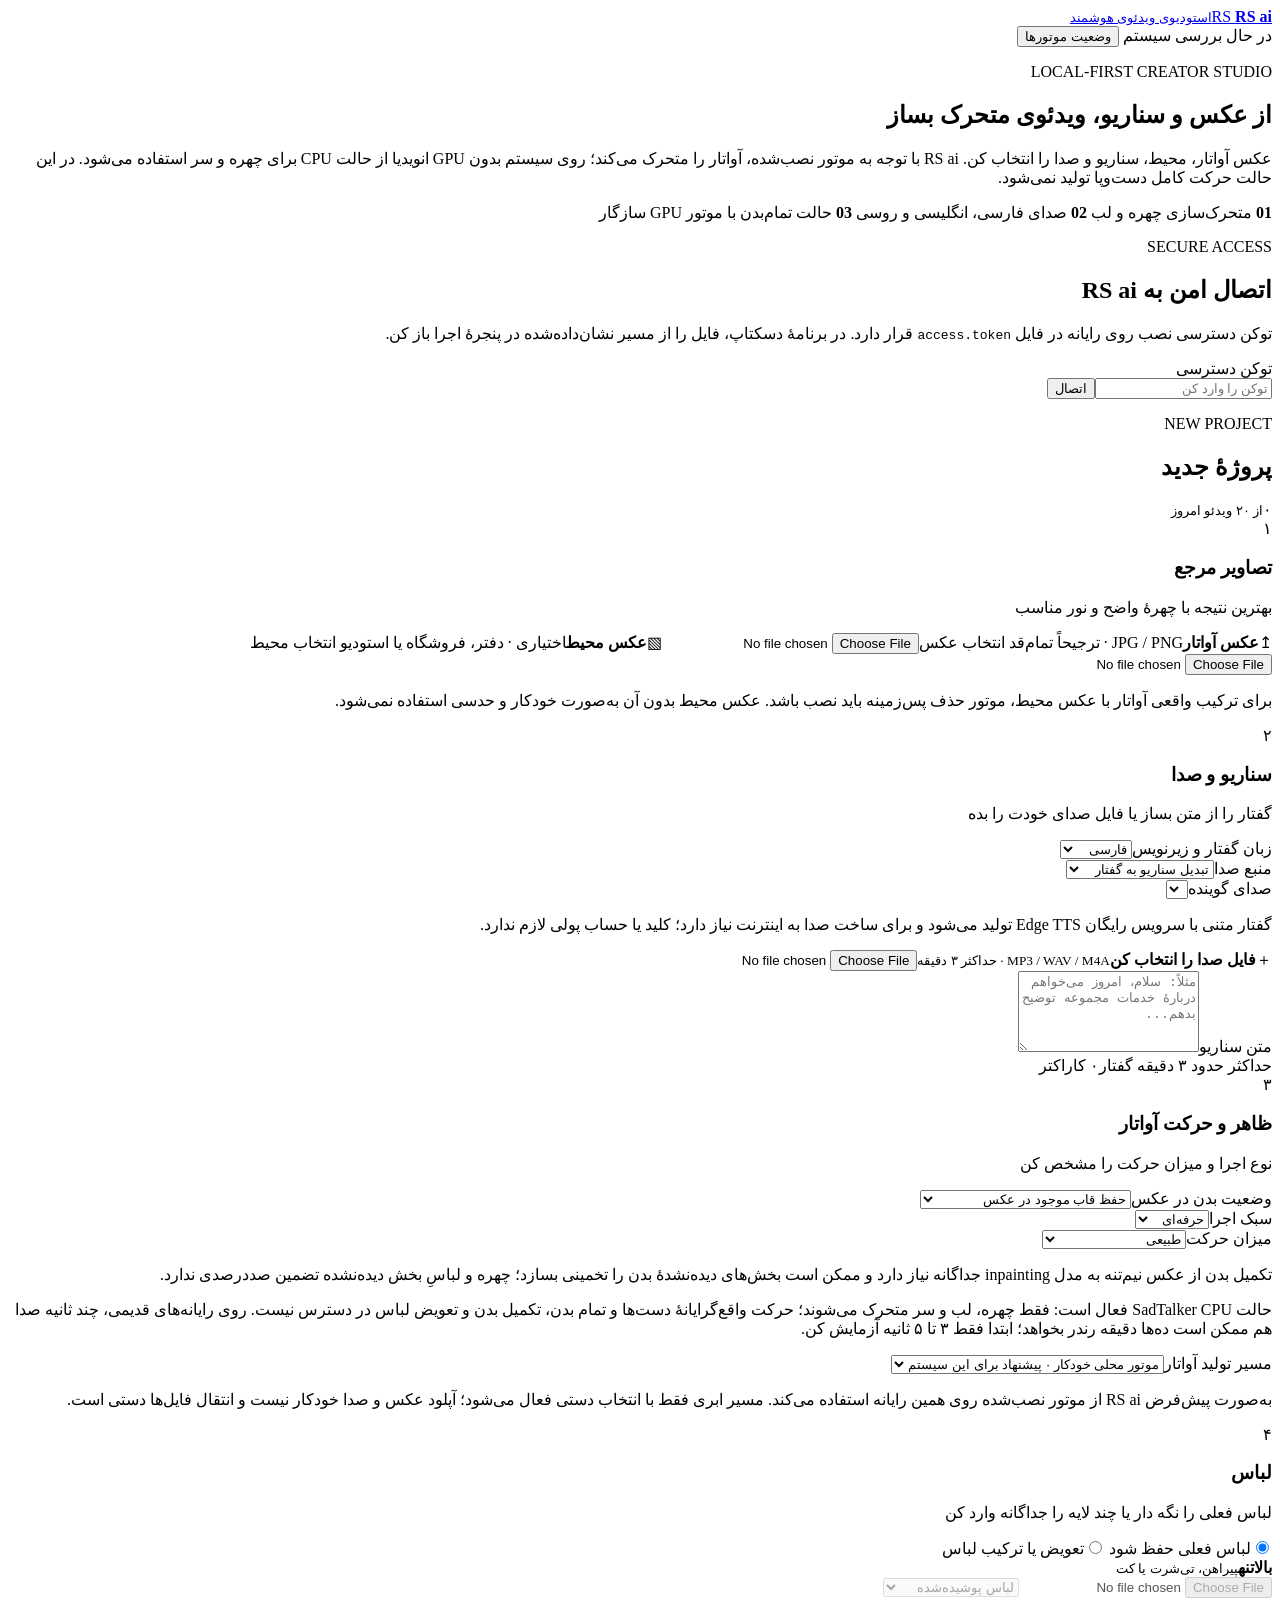
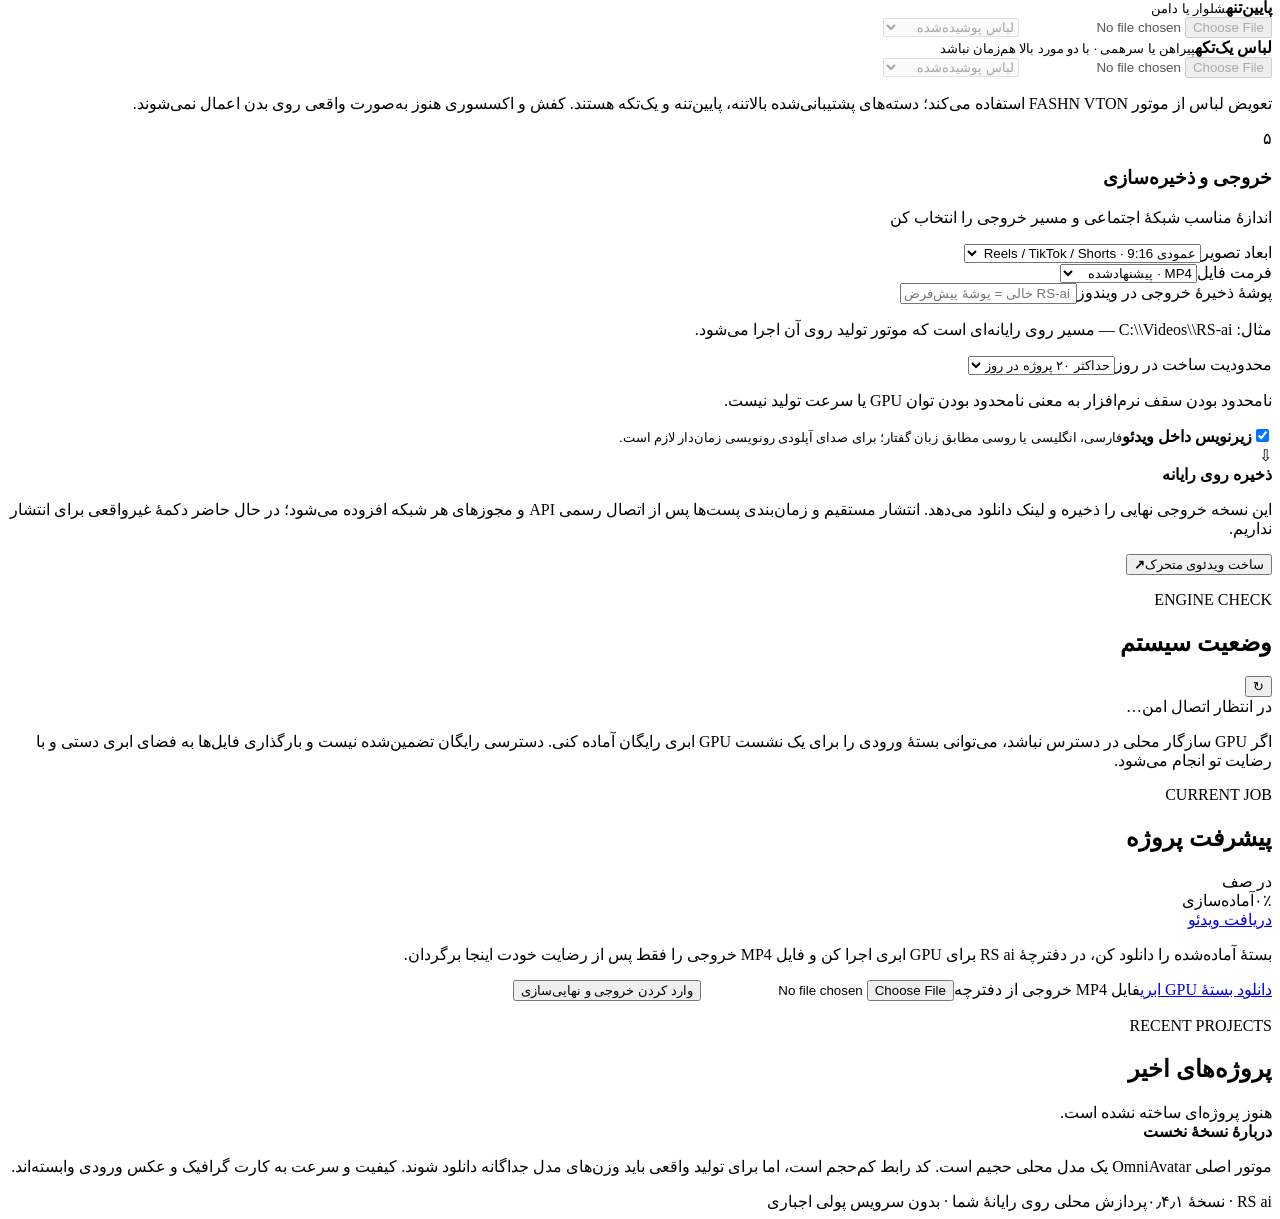
==== commit f2b9a614: "RS ai: prefer local CPU path and fix FFmpeg reliability (web/index.html)" ====
--- a/web/index.html
+++ b/web/index.html
@@ -83,8 +83,8 @@
             <div class="field"><label for="movement">میزان حرکت</label><select id="movement" name="movement"><option value="natural">طبیعی</option><option value="expressive">دست و بدن پُر‌تحرک‌تر</option><option value="subtle">ملایم</option></select></div>
           </div>
           <p class="hint">تکمیل بدن از عکس نیم‌تنه به مدل inpainting جداگانه نیاز دارد و ممکن است بخش‌های دیده‌نشدهٔ بدن را تخمینی بسازد؛ چهره و لباسِ بخش دیده‌نشده تضمین صددرصدی ندارد.</p>
-          <p id="engineModeNotice" class="hint hidden">حالت SadTalker CPU فعال است: چهره، لب و سر متحرک می‌شوند، اما حرکت واقع‌گرایانهٔ دست‌ها و تمام بدن، تکمیل بدن و تعویض لباس در این حالت فعال نیست. روی پردازندهٔ قدیمی ساخت ویدئو ممکن است طولانی شود.</p>
-          <div class="field engine-mode-field"><label for="engineMode">مسیر تولید آواتار</label><select id="engineMode" name="engine_mode"><option value="cloud" selected>GPU ابری رایگان · پیشنهاد برای حرکت بدن</option><option value="auto">انتخاب خودکار موتور محلی</option><option value="cpu">پیش‌نویس CPU · فقط چهره و سر</option></select><p class="hint">در مسیر ابری، RS ai فقط یک بسته آماده می‌کند؛ هیچ عکس یا صدایی خودکار آپلود نمی‌شود. اجرای رایگان GPU و سهمیهٔ آن تضمین‌شده نیست و انتقال فایل‌ها دستی است. در این مسیر فعلاً تکمیل بدن و تعویض لباس پشتیبانی نمی‌شود.</p></div>
+          <p id="engineModeNotice" class="hint hidden">حالت SadTalker CPU فعال است: فقط چهره، لب و سر متحرک می‌شوند؛ حرکت واقع‌گرایانهٔ دست‌ها و تمام بدن، تکمیل بدن و تعویض لباس در دسترس نیست. روی رایانه‌های قدیمی، چند ثانیه صدا هم ممکن است ده‌ها دقیقه رندر بخواهد؛ ابتدا فقط ۳ تا ۵ ثانیه آزمایش کن.</p>
+          <div class="field engine-mode-field"><label for="engineMode">مسیر تولید آواتار</label><select id="engineMode" name="engine_mode"><option value="auto" selected>موتور محلی خودکار · پیشنهاد برای این سیستم</option><option value="cpu">پیش‌نویس CPU · فقط چهره و سر</option><option value="cloud">GPU ابری · فقط با انتخاب دستی</option></select><p class="hint">به‌صورت پیش‌فرض RS ai از موتور نصب‌شده روی همین رایانه استفاده می‌کند. مسیر ابری فقط با انتخاب دستی فعال می‌شود؛ آپلود عکس و صدا خودکار نیست و انتقال فایل‌ها دستی است.</p></div>
 
           <div class="separator"></div>
           <div class="section-title"><span class="number">۴</span><div><h3>لباس</h3><p>لباس فعلی را نگه دار یا چند لایه را جداگانه وارد کن</p></div></div>
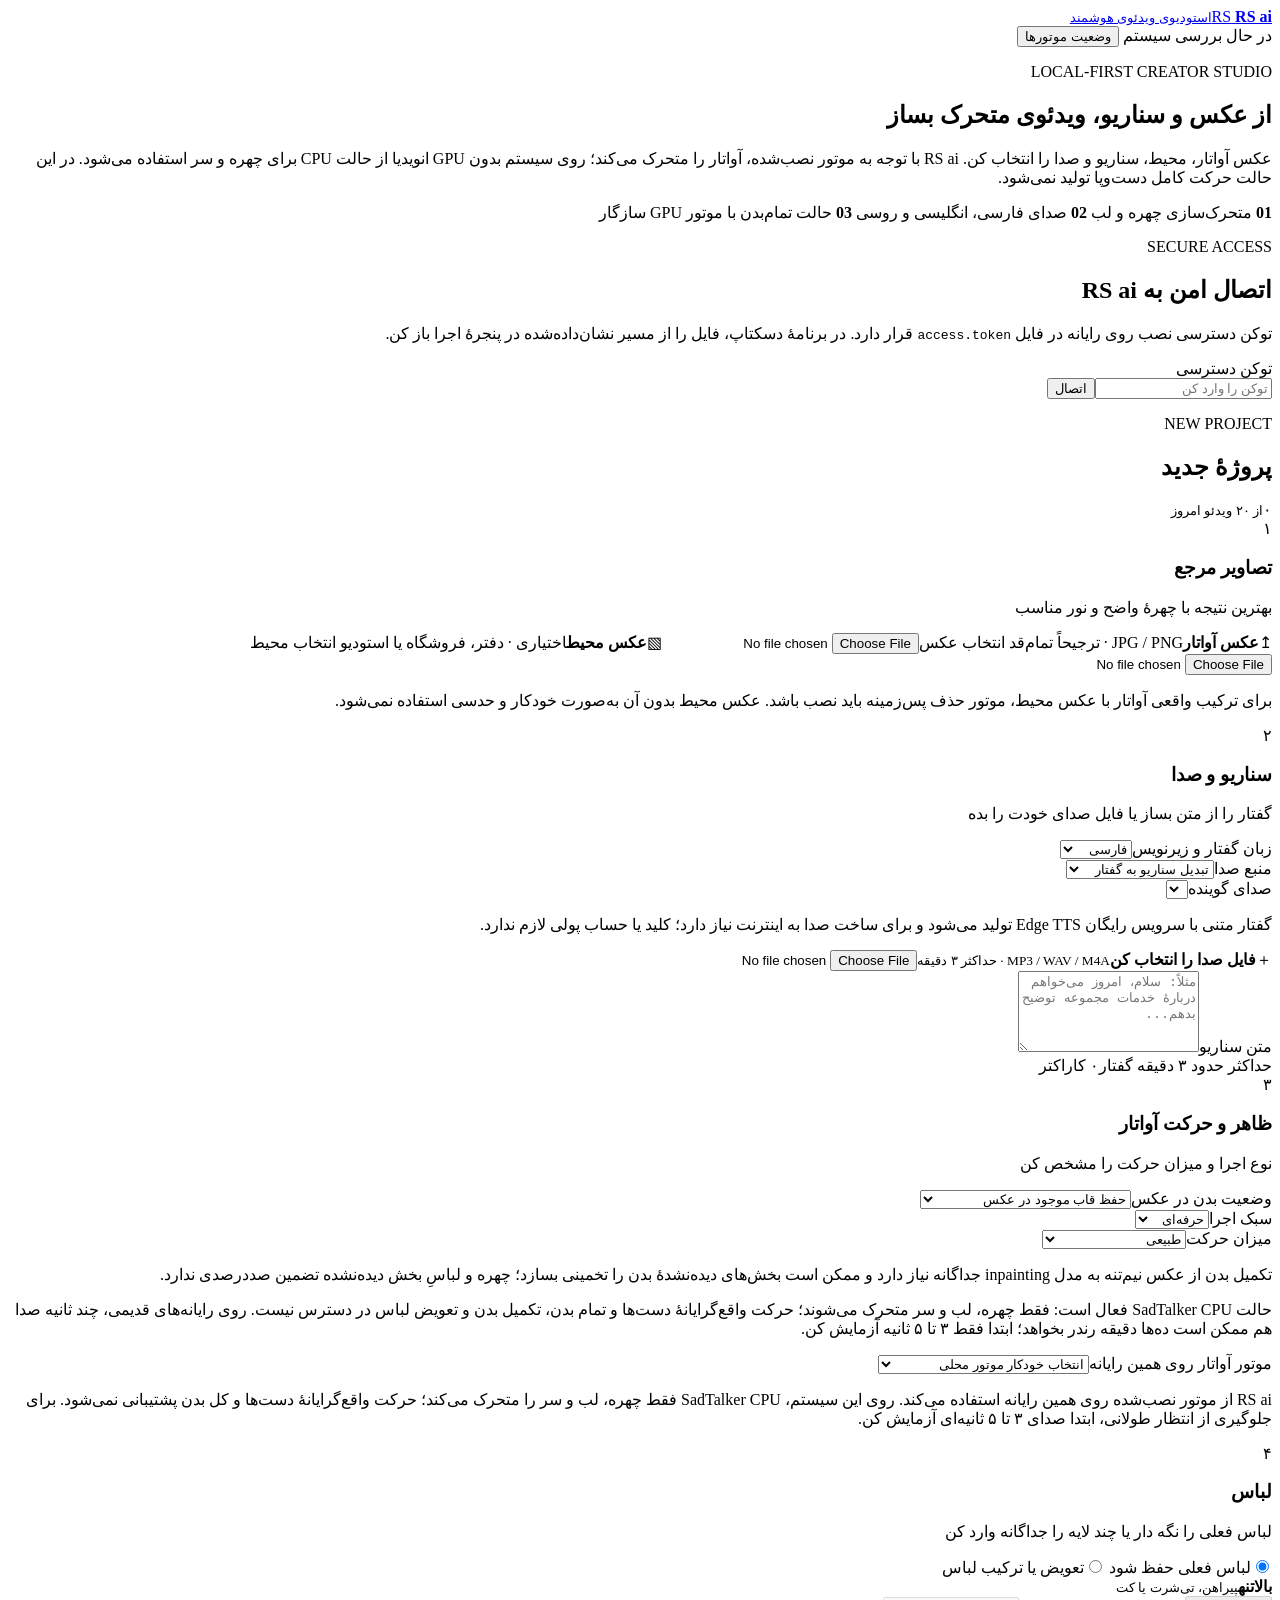
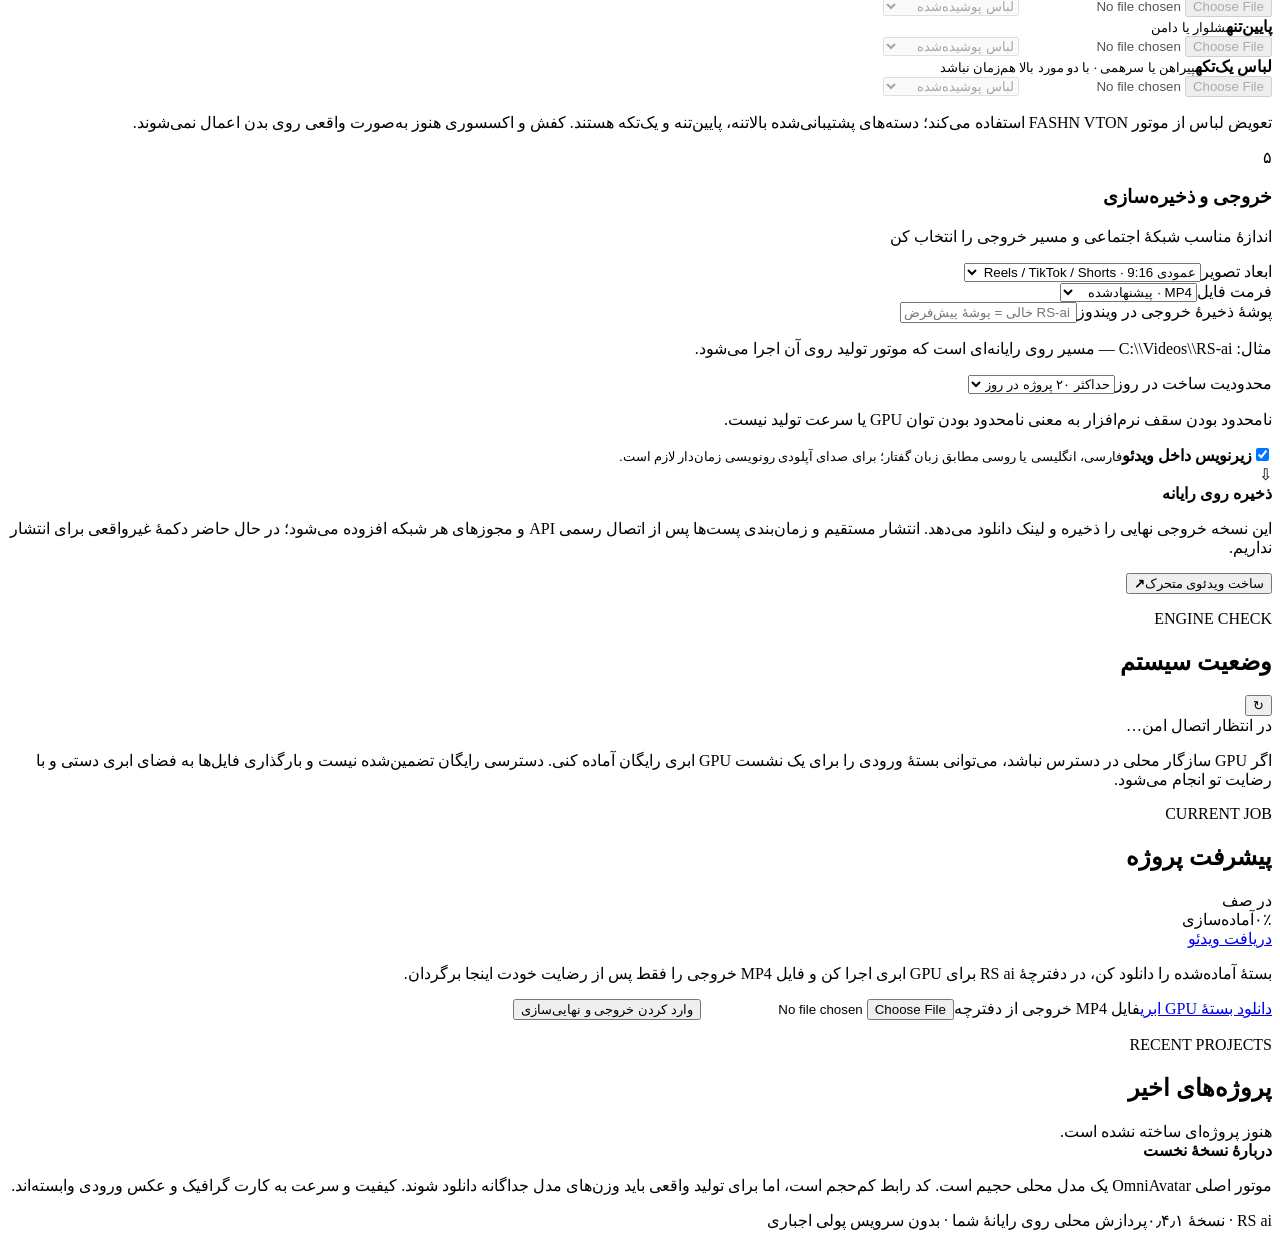
==== commit e03e6176: "Make RS ai local-first for Intel CPU systems" ====
--- a/web/index.html
+++ b/web/index.html
@@ -84,7 +84,7 @@
           </div>
           <p class="hint">تکمیل بدن از عکس نیم‌تنه به مدل inpainting جداگانه نیاز دارد و ممکن است بخش‌های دیده‌نشدهٔ بدن را تخمینی بسازد؛ چهره و لباسِ بخش دیده‌نشده تضمین صددرصدی ندارد.</p>
           <p id="engineModeNotice" class="hint hidden">حالت SadTalker CPU فعال است: فقط چهره، لب و سر متحرک می‌شوند؛ حرکت واقع‌گرایانهٔ دست‌ها و تمام بدن، تکمیل بدن و تعویض لباس در دسترس نیست. روی رایانه‌های قدیمی، چند ثانیه صدا هم ممکن است ده‌ها دقیقه رندر بخواهد؛ ابتدا فقط ۳ تا ۵ ثانیه آزمایش کن.</p>
-          <div class="field engine-mode-field"><label for="engineMode">مسیر تولید آواتار</label><select id="engineMode" name="engine_mode"><option value="auto" selected>موتور محلی خودکار · پیشنهاد برای این سیستم</option><option value="cpu">پیش‌نویس CPU · فقط چهره و سر</option><option value="cloud">GPU ابری · فقط با انتخاب دستی</option></select><p class="hint">به‌صورت پیش‌فرض RS ai از موتور نصب‌شده روی همین رایانه استفاده می‌کند. مسیر ابری فقط با انتخاب دستی فعال می‌شود؛ آپلود عکس و صدا خودکار نیست و انتقال فایل‌ها دستی است.</p></div>
+          <div class="field engine-mode-field"><label for="engineMode">موتور آواتار روی همین رایانه</label><select id="engineMode" name="engine_mode"><option value="auto" selected>انتخاب خودکار موتور محلی</option><option value="cpu">پیش‌نویس CPU · فقط چهره و سر</option></select><p class="hint">RS ai از موتور نصب‌شده روی همین رایانه استفاده می‌کند. روی این سیستم، SadTalker CPU فقط چهره، لب و سر را متحرک می‌کند؛ حرکت واقع‌گرایانهٔ دست‌ها و کل بدن پشتیبانی نمی‌شود. برای جلوگیری از انتظار طولانی، ابتدا صدای ۳ تا ۵ ثانیه‌ای آزمایش کن.</p></div>
 
           <div class="separator"></div>
           <div class="section-title"><span class="number">۴</span><div><h3>لباس</h3><p>لباس فعلی را نگه دار یا چند لایه را جداگانه وارد کن</p></div></div>
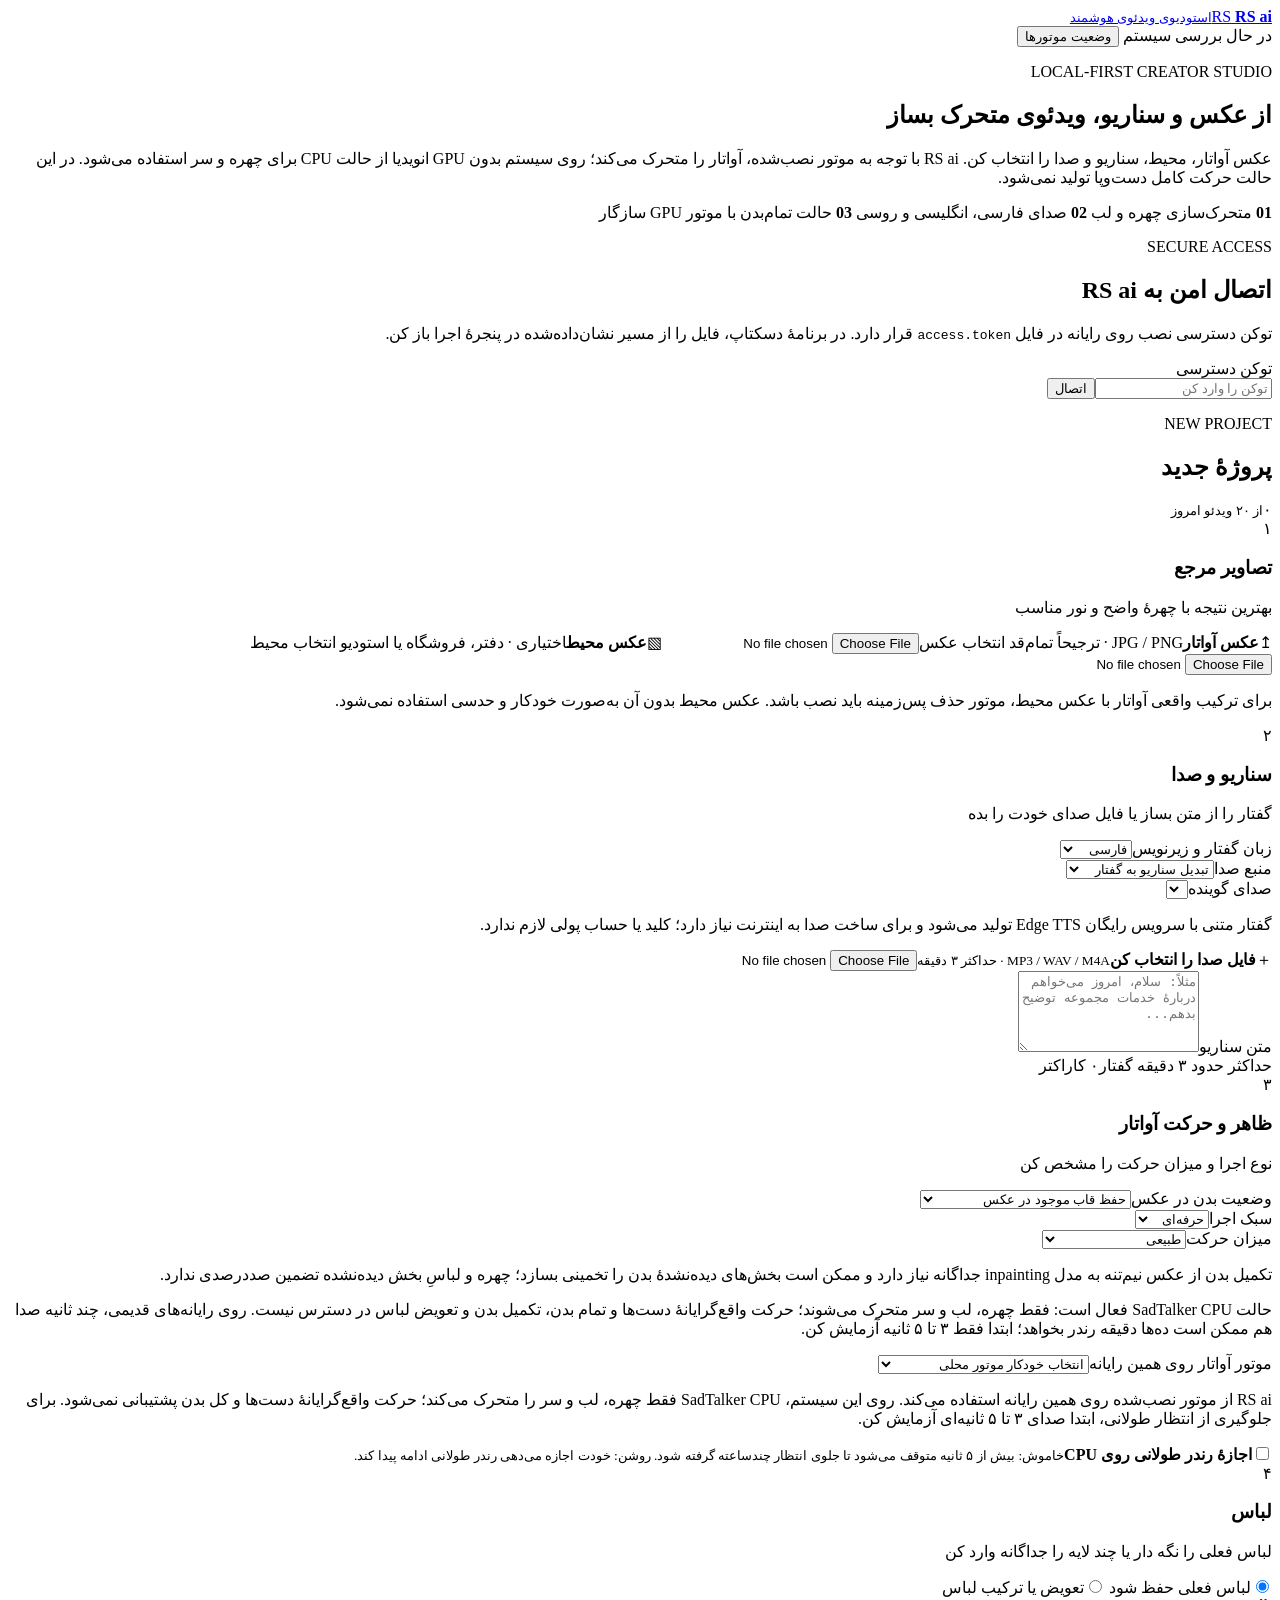
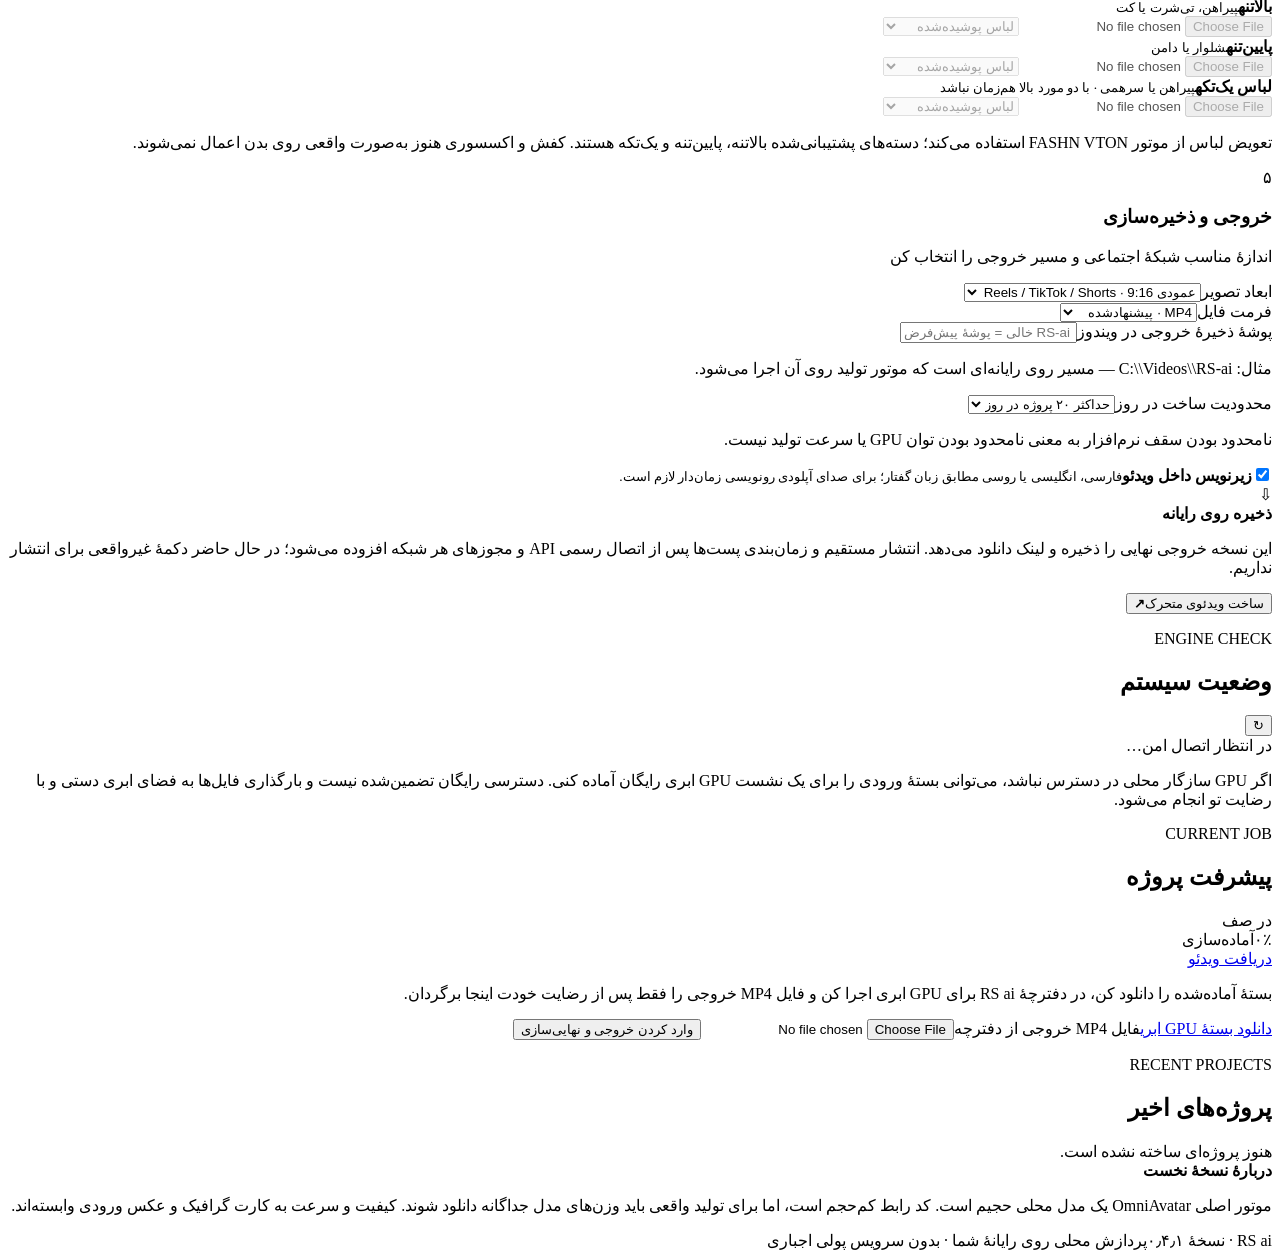
==== commit ae2d93b3: "Add explicit opt-in for slow long CPU renders" ====
--- a/web/index.html
+++ b/web/index.html
@@ -85,6 +85,7 @@
           <p class="hint">تکمیل بدن از عکس نیم‌تنه به مدل inpainting جداگانه نیاز دارد و ممکن است بخش‌های دیده‌نشدهٔ بدن را تخمینی بسازد؛ چهره و لباسِ بخش دیده‌نشده تضمین صددرصدی ندارد.</p>
           <p id="engineModeNotice" class="hint hidden">حالت SadTalker CPU فعال است: فقط چهره، لب و سر متحرک می‌شوند؛ حرکت واقع‌گرایانهٔ دست‌ها و تمام بدن، تکمیل بدن و تعویض لباس در دسترس نیست. روی رایانه‌های قدیمی، چند ثانیه صدا هم ممکن است ده‌ها دقیقه رندر بخواهد؛ ابتدا فقط ۳ تا ۵ ثانیه آزمایش کن.</p>
           <div class="field engine-mode-field"><label for="engineMode">موتور آواتار روی همین رایانه</label><select id="engineMode" name="engine_mode"><option value="auto" selected>انتخاب خودکار موتور محلی</option><option value="cpu">پیش‌نویس CPU · فقط چهره و سر</option></select><p class="hint">RS ai از موتور نصب‌شده روی همین رایانه استفاده می‌کند. روی این سیستم، SadTalker CPU فقط چهره، لب و سر را متحرک می‌کند؛ حرکت واقع‌گرایانهٔ دست‌ها و کل بدن پشتیبانی نمی‌شود. برای جلوگیری از انتظار طولانی، ابتدا صدای ۳ تا ۵ ثانیه‌ای آزمایش کن.</p></div>
+          <label class="checkbox-line" for="allowSlowCpu"><input id="allowSlowCpu" name="allow_slow_cpu" type="checkbox" value="true"><span><b>اجازهٔ رندر طولانی روی CPU</b><small>خاموش: بیش از ۵ ثانیه متوقف می‌شود تا جلوی انتظار چندساعته گرفته شود. روشن: خودت اجازه می‌دهی رندر طولانی ادامه پیدا کند.</small></span></label>
 
           <div class="separator"></div>
           <div class="section-title"><span class="number">۴</span><div><h3>لباس</h3><p>لباس فعلی را نگه دار یا چند لایه را جداگانه وارد کن</p></div></div>
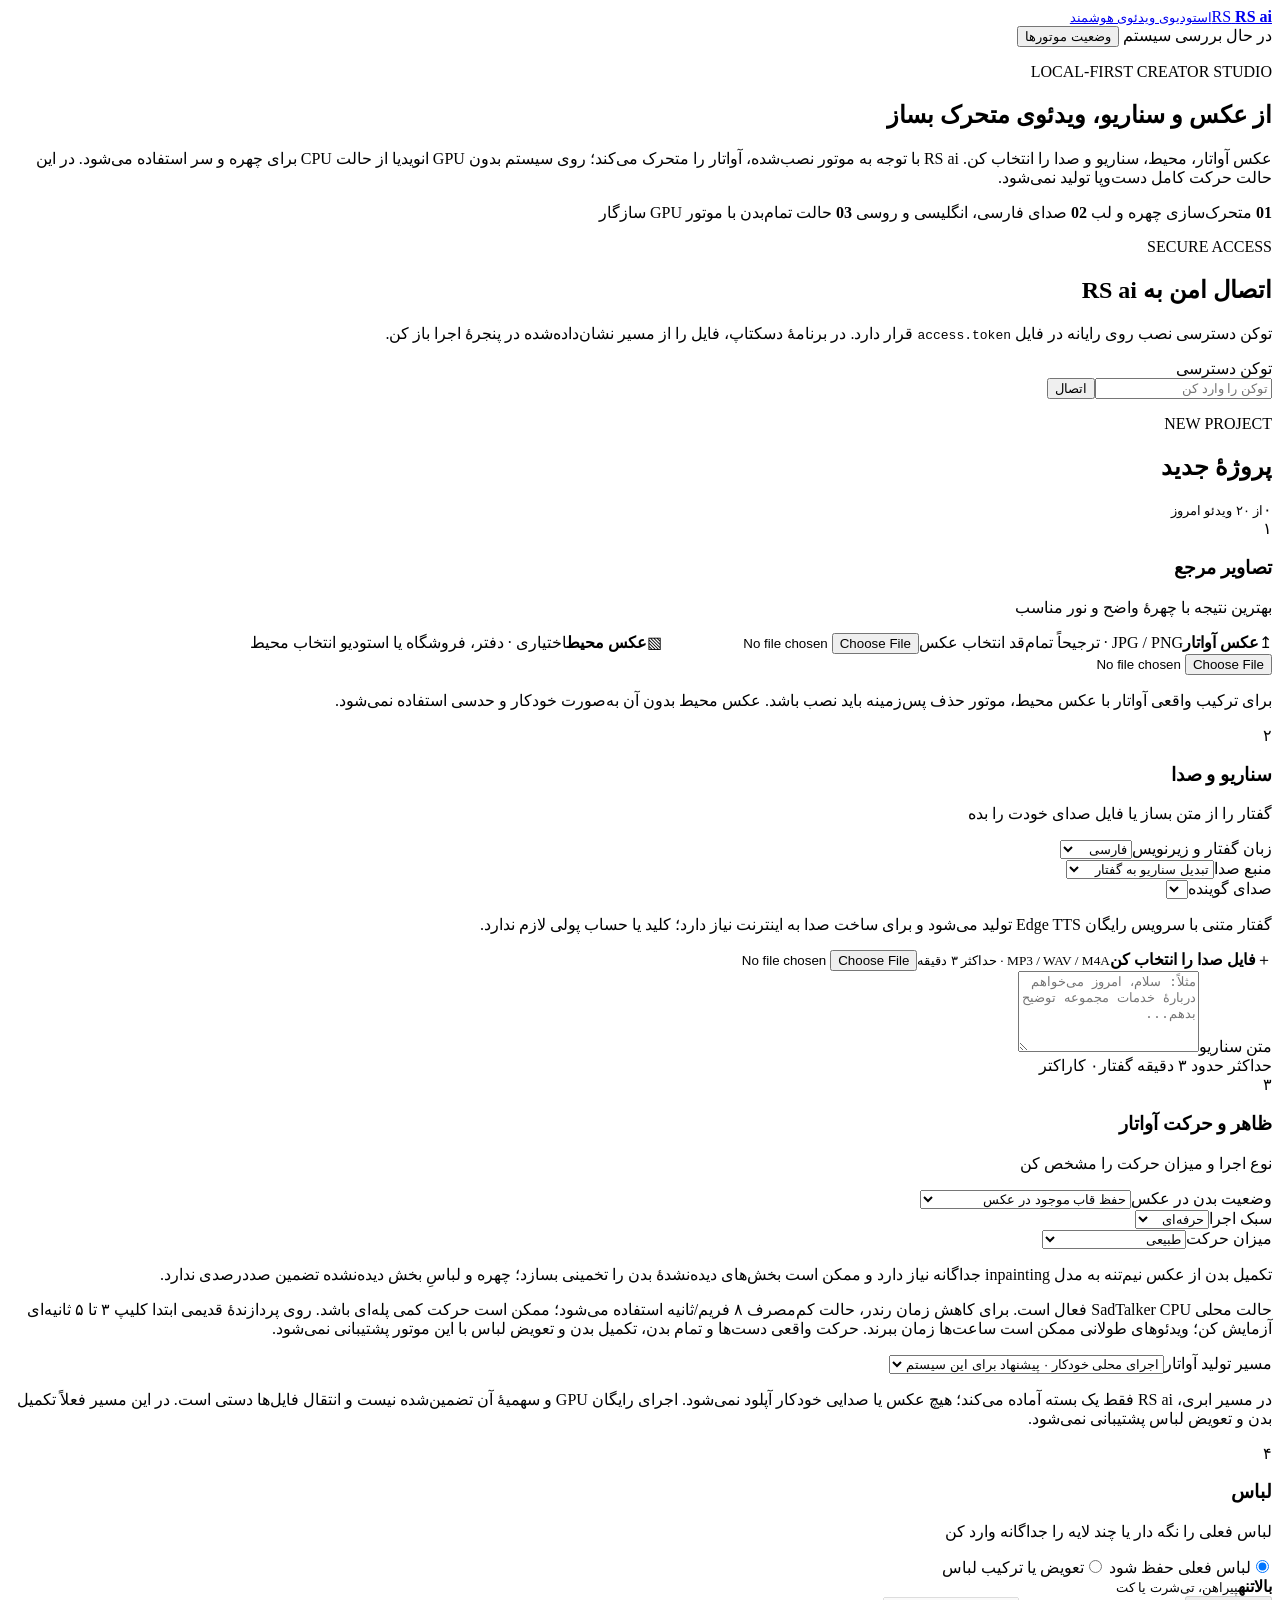
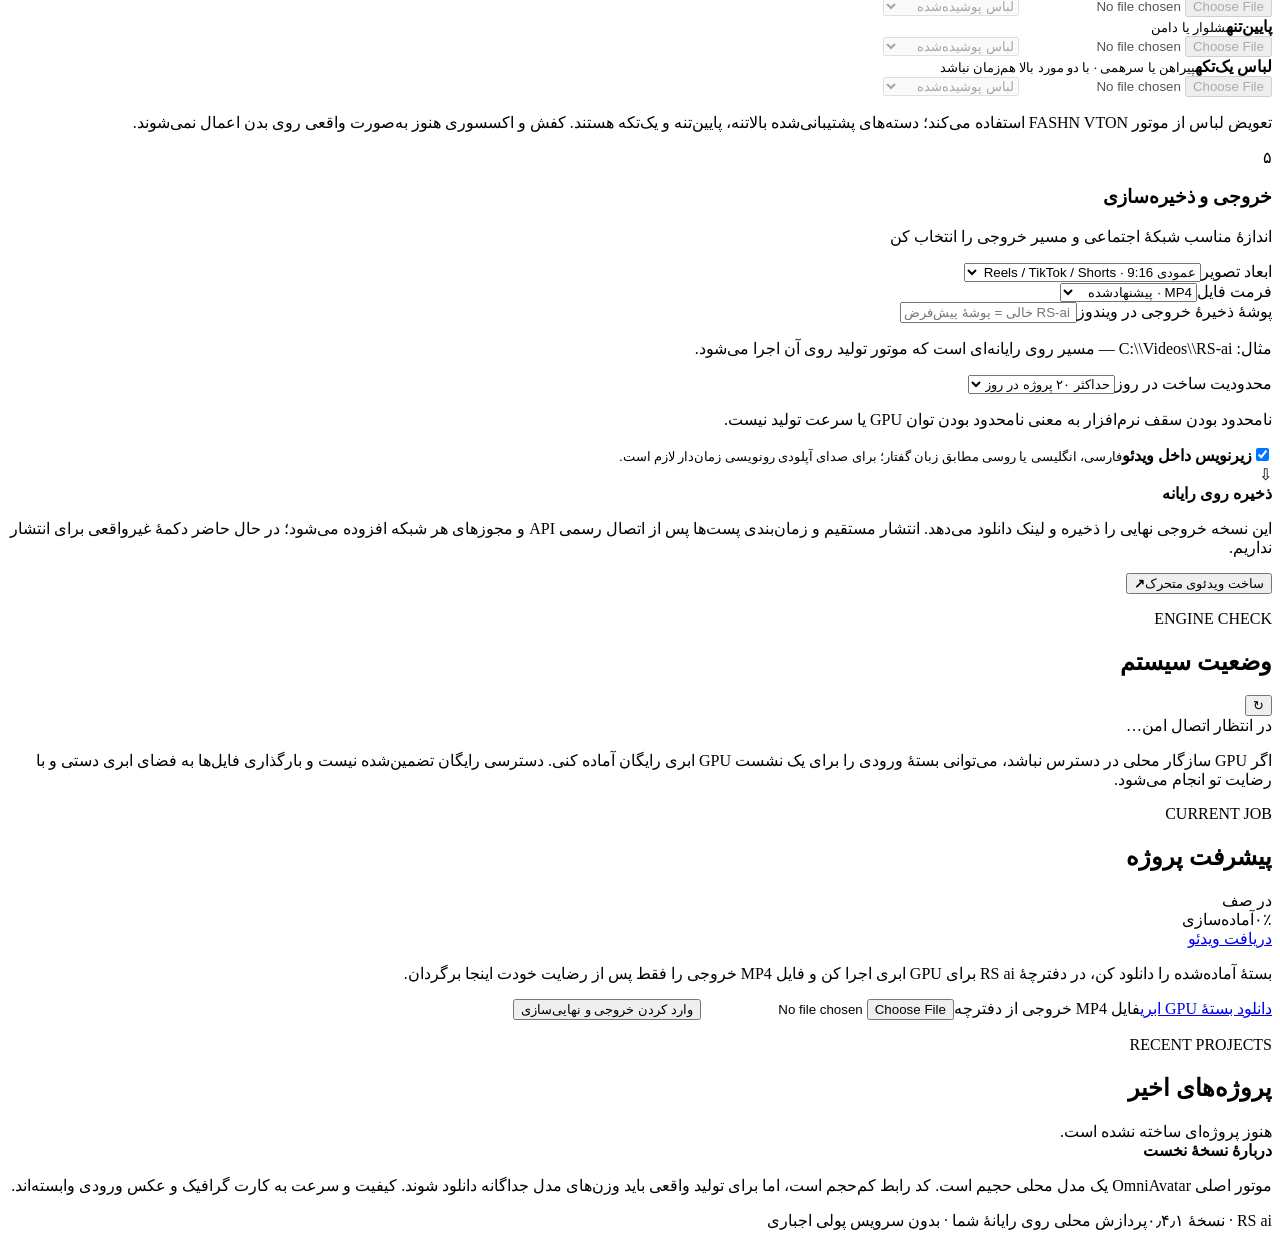
==== commit ba19ca1e: "Make local engine the default in RS ai UI" ====
--- a/web/index.html
+++ b/web/index.html
@@ -83,9 +83,8 @@
             <div class="field"><label for="movement">میزان حرکت</label><select id="movement" name="movement"><option value="natural">طبیعی</option><option value="expressive">دست و بدن پُر‌تحرک‌تر</option><option value="subtle">ملایم</option></select></div>
           </div>
           <p class="hint">تکمیل بدن از عکس نیم‌تنه به مدل inpainting جداگانه نیاز دارد و ممکن است بخش‌های دیده‌نشدهٔ بدن را تخمینی بسازد؛ چهره و لباسِ بخش دیده‌نشده تضمین صددرصدی ندارد.</p>
-          <p id="engineModeNotice" class="hint hidden">حالت SadTalker CPU فعال است: فقط چهره، لب و سر متحرک می‌شوند؛ حرکت واقع‌گرایانهٔ دست‌ها و تمام بدن، تکمیل بدن و تعویض لباس در دسترس نیست. روی رایانه‌های قدیمی، چند ثانیه صدا هم ممکن است ده‌ها دقیقه رندر بخواهد؛ ابتدا فقط ۳ تا ۵ ثانیه آزمایش کن.</p>
-          <div class="field engine-mode-field"><label for="engineMode">موتور آواتار روی همین رایانه</label><select id="engineMode" name="engine_mode"><option value="auto" selected>انتخاب خودکار موتور محلی</option><option value="cpu">پیش‌نویس CPU · فقط چهره و سر</option></select><p class="hint">RS ai از موتور نصب‌شده روی همین رایانه استفاده می‌کند. روی این سیستم، SadTalker CPU فقط چهره، لب و سر را متحرک می‌کند؛ حرکت واقع‌گرایانهٔ دست‌ها و کل بدن پشتیبانی نمی‌شود. برای جلوگیری از انتظار طولانی، ابتدا صدای ۳ تا ۵ ثانیه‌ای آزمایش کن.</p></div>
-          <label class="checkbox-line" for="allowSlowCpu"><input id="allowSlowCpu" name="allow_slow_cpu" type="checkbox" value="true"><span><b>اجازهٔ رندر طولانی روی CPU</b><small>خاموش: بیش از ۵ ثانیه متوقف می‌شود تا جلوی انتظار چندساعته گرفته شود. روشن: خودت اجازه می‌دهی رندر طولانی ادامه پیدا کند.</small></span></label>
+          <p id="engineModeNotice" class="hint hidden">حالت محلی SadTalker CPU فعال است. برای کاهش زمان رندر، حالت کم‌مصرف ۸ فریم/ثانیه استفاده می‌شود؛ ممکن است حرکت کمی پله‌ای باشد. روی پردازندهٔ قدیمی ابتدا کلیپ ۳ تا ۵ ثانیه‌ای آزمایش کن؛ ویدئوهای طولانی ممکن است ساعت‌ها زمان ببرند. حرکت واقعی دست‌ها و تمام بدن، تکمیل بدن و تعویض لباس با این موتور پشتیبانی نمی‌شود.</p>
+          <div class="field engine-mode-field"><label for="engineMode">مسیر تولید آواتار</label><select id="engineMode" name="engine_mode"><option value="auto" selected>اجرای محلی خودکار · پیشنهاد برای این سیستم</option><option value="cpu">پیش‌نویس CPU · فقط چهره و سر</option><option value="cloud">GPU ابری آزمایشی · بسته‌سازی و انتقال دستی</option></select><p class="hint">در مسیر ابری، RS ai فقط یک بسته آماده می‌کند؛ هیچ عکس یا صدایی خودکار آپلود نمی‌شود. اجرای رایگان GPU و سهمیهٔ آن تضمین‌شده نیست و انتقال فایل‌ها دستی است. در این مسیر فعلاً تکمیل بدن و تعویض لباس پشتیبانی نمی‌شود.</p></div>
 
           <div class="separator"></div>
           <div class="section-title"><span class="number">۴</span><div><h3>لباس</h3><p>لباس فعلی را نگه دار یا چند لایه را جداگانه وارد کن</p></div></div>
